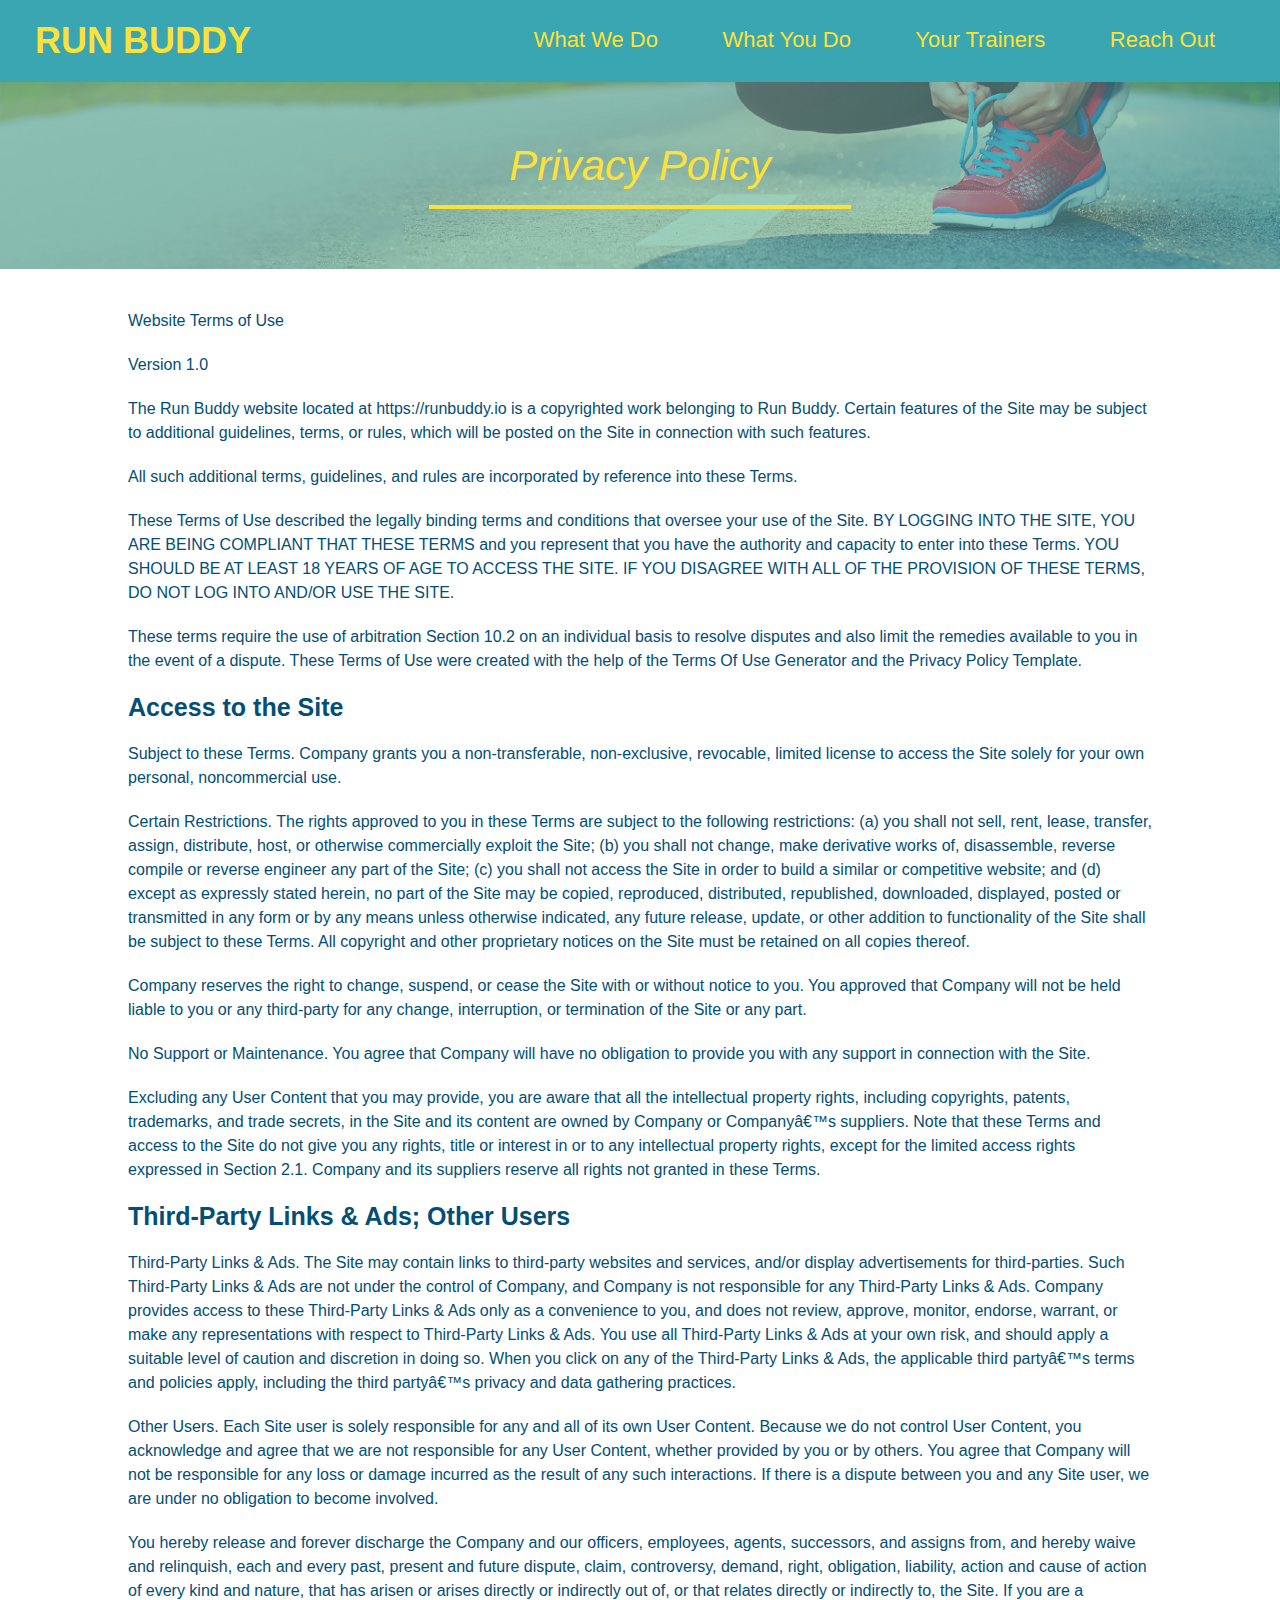
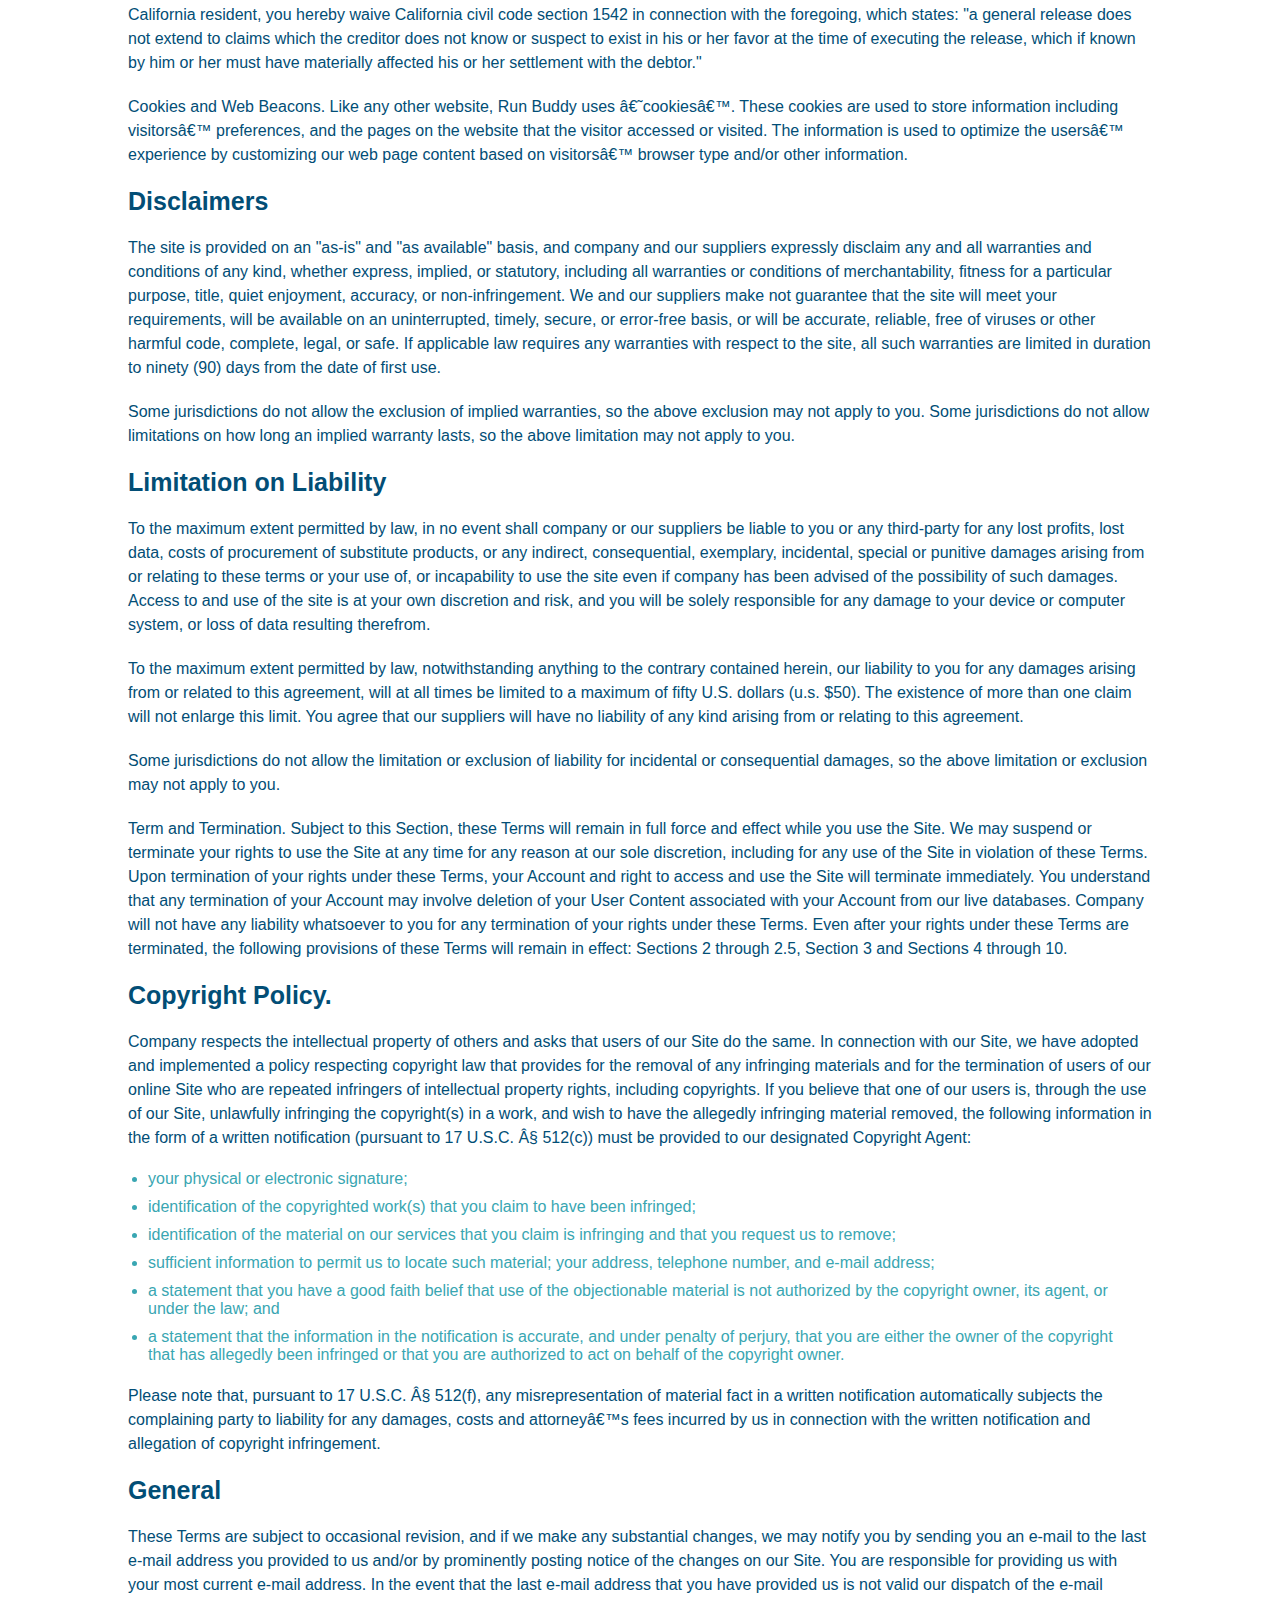
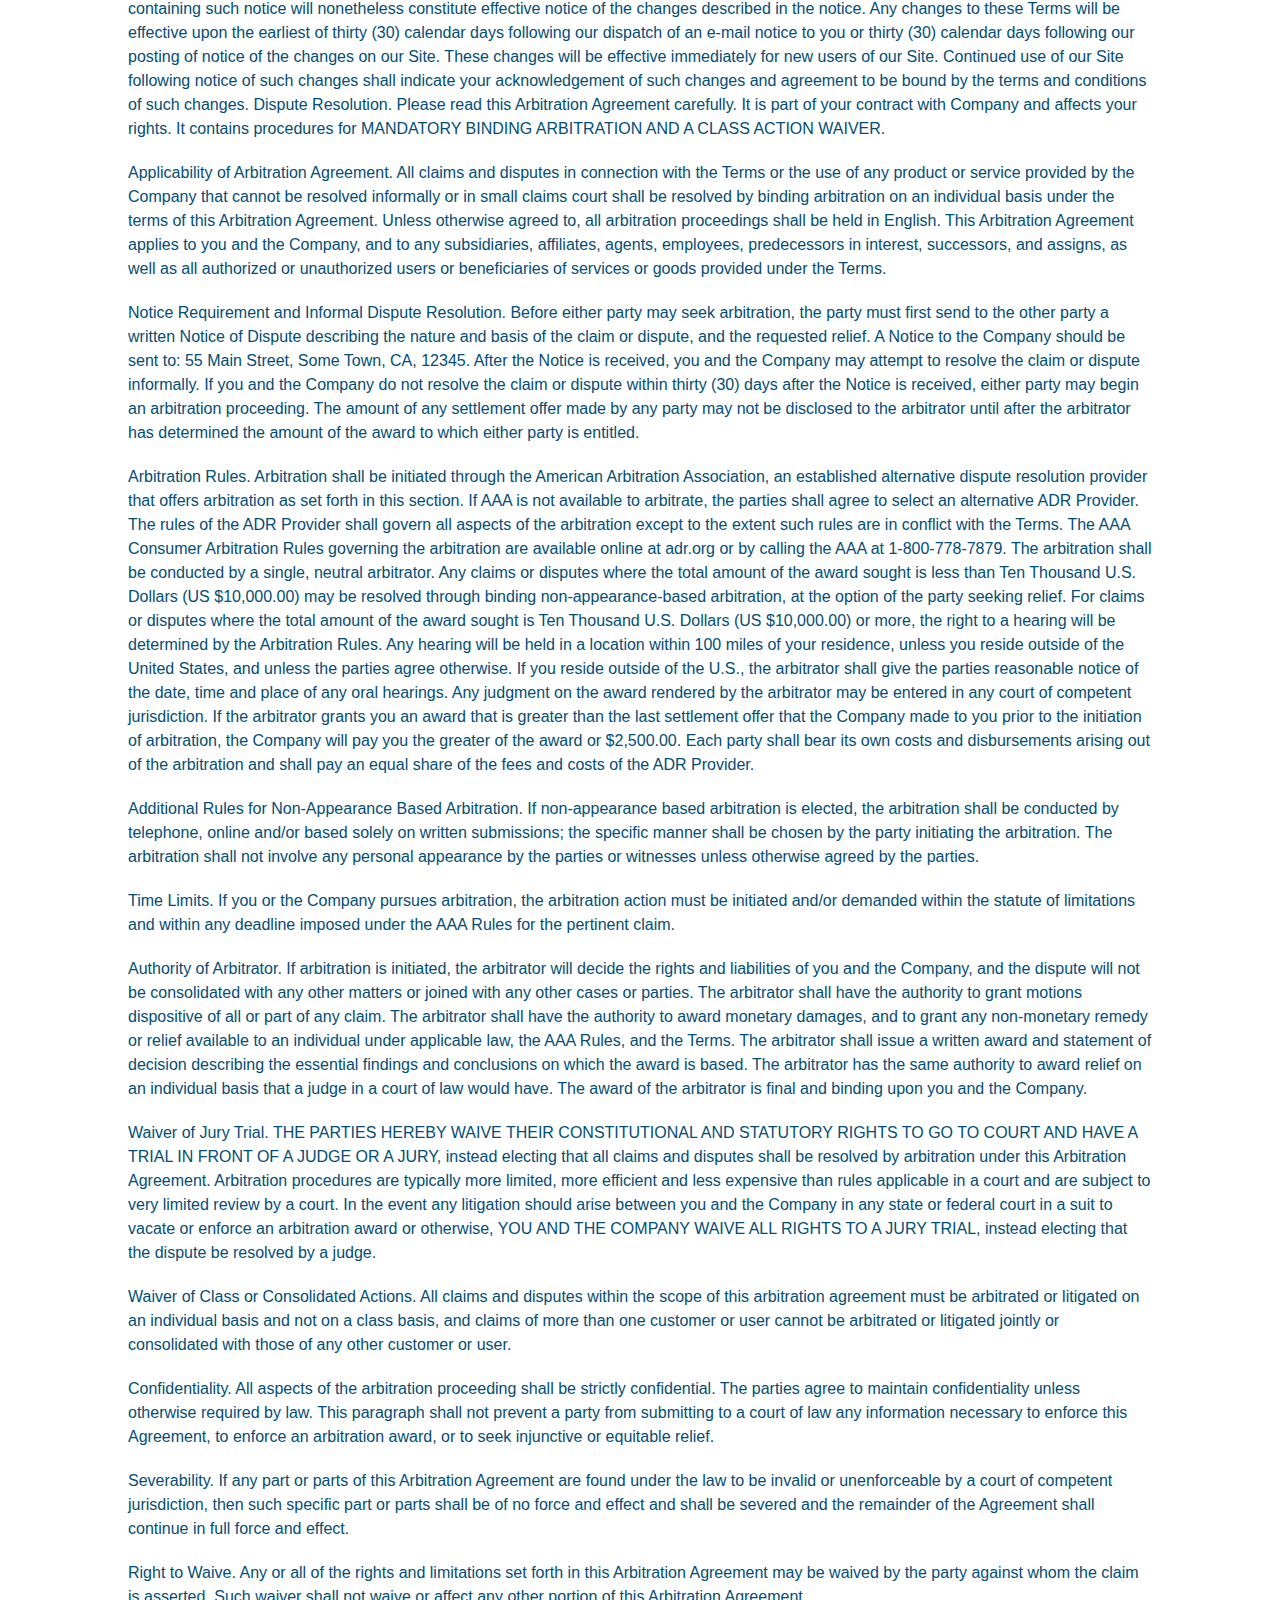
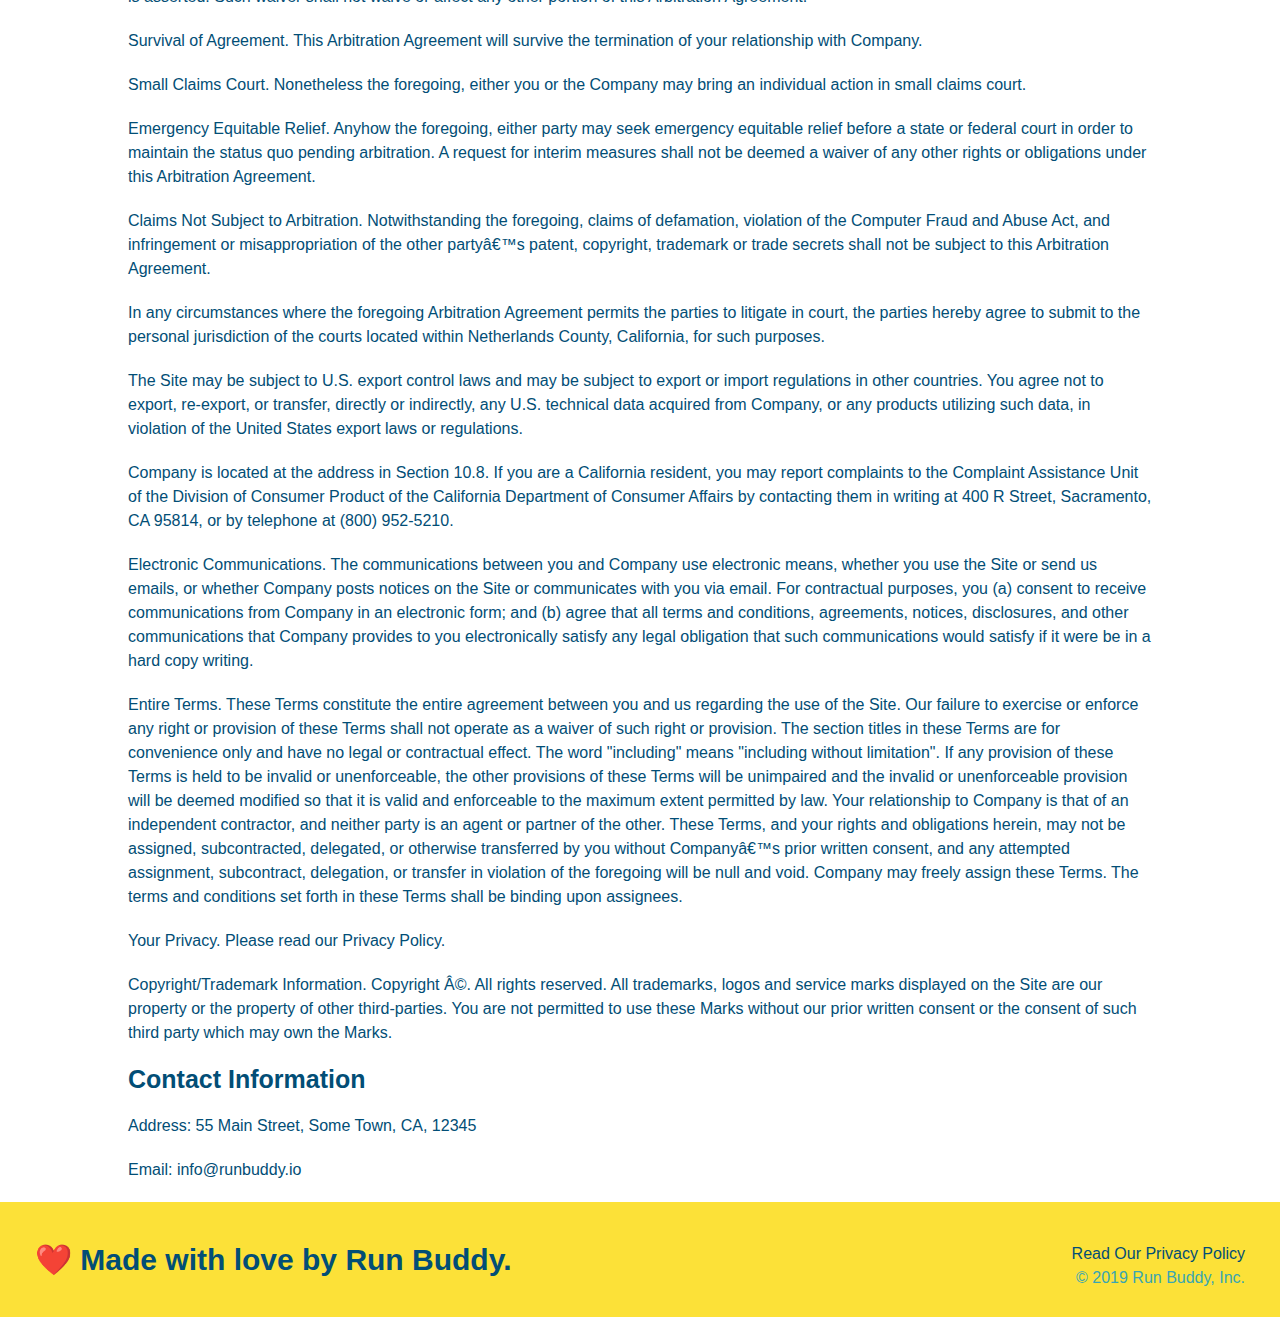
==== privacy-policy.html @ da5b6da3 "clean tree" ====
<!DOCTYPE html>
<html lang="en">
    <head>
        <meta charset="UTF-8" />
        <title>Privacy Policy - Run Buddy</title>
        <link rel="stylesheet" href="./assets/css/style.css" />
        <link rel="stylesheet" href="./assets/css/secondary-styles.css" />
    </head>
    <body>
        <!-- navigation-->
        <header>
            <h1>
                <a href="/">RUN BUDDY</a>
            </h1>

            <nav>
                <ul>
                    <li>
                        <a href="./index.html#what-we-do">What We Do</a>
                    </li>
                    <li>
                        <a href="./index.html#what-you-do">What You Do</a>
                    </li>
                    <li>
                        <a href="./index.html#your-trainers">Your Trainers</a>
                    </li>
                    <li>
                        <a href="./index.html#reach-out">Reach Out</a>
                    </li>
                </ul>
            </nav>
        </header>

        <section class="hero">
            <h2 class="page-title">
                Privacy Policy
            </h2>
        </section>

        <article class="secondary-content">
            
      <p>
        Website Terms of Use
      </p>

      <p>
        Version 1.0
      </p>

      <p>
        The Run Buddy website located at https://runbuddy.io is a copyrighted work belonging to Run Buddy. Certain
        features of the Site may be subject to additional guidelines, terms, or rules, which will be posted on the Site
        in connection with such features.
      </p>

      <p>
        All such additional terms, guidelines, and rules are incorporated by reference into these Terms.
      </p>

      <p>
        These Terms of Use described the legally binding terms and conditions that oversee your use of the Site. BY
        LOGGING INTO THE SITE, YOU ARE BEING COMPLIANT THAT THESE TERMS and you represent that you have the authority
        and capacity to enter into these Terms. YOU SHOULD BE AT LEAST 18 YEARS OF AGE TO ACCESS THE SITE. IF YOU
        DISAGREE WITH ALL OF THE PROVISION OF THESE TERMS, DO NOT LOG INTO AND/OR USE THE SITE.
      </p>

      <p>
        These terms require the use of arbitration Section 10.2 on an individual basis to resolve disputes and also
        limit the remedies available to you in the event of a dispute. These Terms of Use were created with the help of
        the Terms Of Use Generator and the Privacy Policy Template.
      </p>

      <h3>
        Access to the Site
      </h3>

      <p>
        Subject to these Terms. Company grants you a non-transferable, non-exclusive, revocable, limited license to
        access the Site solely for your own personal, noncommercial use.
      </p>

      <p>
        Certain Restrictions. The rights approved to you in these Terms are subject to the following restrictions: (a)
        you shall not sell, rent, lease, transfer, assign, distribute, host, or otherwise commercially exploit the Site;
        (b) you shall not change, make derivative works of, disassemble, reverse compile or reverse engineer any part of
        the Site; (c) you shall not access the Site in order to build a similar or competitive website; and (d) except
        as expressly stated herein, no part of the Site may be copied, reproduced, distributed, republished, downloaded,
        displayed, posted or transmitted in any form or by any means unless otherwise indicated, any future release,
        update, or other addition to functionality of the Site shall be subject to these Terms. All copyright and other
        proprietary notices on the Site must be retained on all copies thereof.
      </p>

      <p>
        Company reserves the right to change, suspend, or cease the Site with or without notice to you. You approved
        that Company will not be held liable to you or any third-party for any change, interruption, or termination of
        the Site or any part.
      </p>

      <p>
        No Support or Maintenance. You agree that Company will have no obligation to provide you with any support in
        connection with the Site.
      </p>

      <p>
        Excluding any User Content that you may provide, you are aware that all the intellectual property rights,
        including copyrights, patents, trademarks, and trade secrets, in the Site and its content are owned by Company
        or Companyâ€™s suppliers. Note that these Terms and access to the Site do not give you any rights, title or
        interest in or to any intellectual property rights, except for the limited access rights expressed in Section
        2.1. Company and its suppliers reserve all rights not granted in these Terms.
      </p>

      <h3>
        Third-Party Links & Ads; Other Users
      </h3>

      <p>
        Third-Party Links & Ads. The Site may contain links to third-party websites and services, and/or display
        advertisements for third-parties. Such Third-Party Links & Ads are not under the control of Company, and Company
        is not responsible for any Third-Party Links & Ads. Company provides access to these Third-Party Links & Ads
        only as a convenience to you, and does not review, approve, monitor, endorse, warrant, or make any
        representations with respect to Third-Party Links & Ads. You use all Third-Party Links & Ads at your own risk,
        and should apply a suitable level of caution and discretion in doing so. When you click on any of the
        Third-Party Links & Ads, the applicable third partyâ€™s terms and policies apply, including the third partyâ€™s
        privacy and data gathering practices.
      </p>

      <p>
        Other Users. Each Site user is solely responsible for any and all of its own User Content. Because we do not
        control User Content, you acknowledge and agree that we are not responsible for any User Content, whether
        provided by you or by others. You agree that Company will not be responsible for any loss or damage incurred as
        the result of any such interactions. If there is a dispute between you and any Site user, we are under no
        obligation to become involved.
      </p>

      <p>
        You hereby release and forever discharge the Company and our officers, employees, agents, successors, and
        assigns from, and hereby waive and relinquish, each and every past, present and future dispute, claim,
        controversy, demand, right, obligation, liability, action and cause of action of every kind and nature, that has
        arisen or arises directly or indirectly out of, or that relates directly or indirectly to, the Site. If you are
        a California resident, you hereby waive California civil code section 1542 in connection with the foregoing,
        which states: "a general release does not extend to claims which the creditor does not know or suspect to exist
        in his or her favor at the time of executing the release, which if known by him or her must have materially
        affected his or her settlement with the debtor."
      </p>

      <p>
        Cookies and Web Beacons. Like any other website, Run Buddy uses â€˜cookiesâ€™. These cookies are used to store
        information including visitorsâ€™ preferences, and the pages on the website that the visitor accessed or visited.
        The information is used to optimize the usersâ€™ experience by customizing our web page content based on visitorsâ€™
        browser type and/or other information.
      </p>

      <h3>
        Disclaimers
      </h3>

      <p>
        The site is provided on an "as-is" and "as available" basis, and company and our suppliers expressly disclaim
        any and all warranties and conditions of any kind, whether express, implied, or statutory, including all
        warranties or conditions of merchantability, fitness for a particular purpose, title, quiet enjoyment, accuracy,
        or non-infringement. We and our suppliers make not guarantee that the site will meet your requirements, will be
        available on an uninterrupted, timely, secure, or error-free basis, or will be accurate, reliable, free of
        viruses or other harmful code, complete, legal, or safe. If applicable law requires any warranties with respect
        to the site, all such warranties are limited in duration to ninety (90) days from the date of first use.
      </p>

      <p>
        Some jurisdictions do not allow the exclusion of implied warranties, so the above exclusion may not apply to
        you. Some jurisdictions do not allow limitations on how long an implied warranty lasts, so the above limitation
        may not apply to you.
      </p>

      <h3>
        Limitation on Liability
      </h3>

      <p>
        To the maximum extent permitted by law, in no event shall company or our suppliers be liable to you or any
        third-party for any lost profits, lost data, costs of procurement of substitute products, or any indirect,
        consequential, exemplary, incidental, special or punitive damages arising from or relating to these terms or
        your use of, or incapability to use the site even if company has been advised of the possibility of such
        damages. Access to and use of the site is at your own discretion and risk, and you will be solely responsible
        for any damage to your device or computer system, or loss of data resulting therefrom.
      </p>

      <p>
        To the maximum extent permitted by law, notwithstanding anything to the contrary contained herein, our liability
        to you for any damages arising from or related to this agreement, will at all times be limited to a maximum of
        fifty U.S. dollars (u.s. $50). The existence of more than one claim will not enlarge this limit. You agree that
        our suppliers will have no liability of any kind arising from or relating to this agreement.
      </p>

      <p>
        Some jurisdictions do not allow the limitation or exclusion of liability for incidental or consequential
        damages, so the above limitation or exclusion may not apply to you.
      </p>

      <p>
        Term and Termination. Subject to this Section, these Terms will remain in full force and effect while you use
        the Site. We may suspend or terminate your rights to use the Site at any time for any reason at our sole
        discretion, including for any use of the Site in violation of these Terms. Upon termination of your rights under
        these Terms, your Account and right to access and use the Site will terminate immediately. You understand that
        any termination of your Account may involve deletion of your User Content associated with your Account from our
        live databases. Company will not have any liability whatsoever to you for any termination of your rights under
        these Terms. Even after your rights under these Terms are terminated, the following provisions of these Terms
        will remain in effect: Sections 2 through 2.5, Section 3 and Sections 4 through 10.
      </p>

      <h3>
        Copyright Policy.
      </h3>

      <p>
        Company respects the intellectual property of others and asks that users of our Site do the same. In connection
        with our Site, we have adopted and implemented a policy respecting copyright law that provides for the removal
        of any infringing materials and for the termination of users of our online Site who are repeated infringers of
        intellectual property rights, including copyrights. If you believe that one of our users is, through the use of
        our Site, unlawfully infringing the copyright(s) in a work, and wish to have the allegedly infringing material
        removed, the following information in the form of a written notification (pursuant to 17 U.S.C. Â§ 512(c)) must
        be provided to our designated Copyright Agent:
      </p>

      <ul>
        <li>
          your physical or electronic signature;
        </li>
        <li>
          identification of the copyrighted work(s) that you claim to have been infringed;
        </li>
        <li>
          identification of the material on our services that you claim is infringing and that you request us to remove;
        </li>
        <li>
          sufficient information to permit us to locate such material; your address, telephone number, and e-mail
          address;
        </li>
        <li>
          a statement that you have a good faith belief that use of the objectionable material is not authorized by the
          copyright owner, its agent, or under the law; and
        </li>
        <li>
          a statement that the information in the notification is accurate, and under penalty of perjury, that you are
          either the owner of the copyright that has allegedly been infringed or that you are authorized to act on
          behalf of the copyright owner.
        </li>
      </ul>

      <p>
        Please note that, pursuant to 17 U.S.C. Â§ 512(f), any misrepresentation of material fact in a written
        notification automatically subjects the complaining party to liability for any damages, costs and attorneyâ€™s
        fees incurred by us in connection with the written notification and allegation of copyright infringement.
      </p>

      <h3>
        General
      </h3>

      <p>
        These Terms are subject to occasional revision, and if we make any substantial changes, we may notify you by
        sending you an e-mail to the last e-mail address you provided to us and/or by prominently posting notice of the
        changes on our Site. You are responsible for providing us with your most current e-mail address. In the event
        that the last e-mail address that you have provided us is not valid our dispatch of the e-mail containing such
        notice will nonetheless constitute effective notice of the changes described in the notice. Any changes to these
        Terms will be effective upon the earliest of thirty (30) calendar days following our dispatch of an e-mail
        notice to you or thirty (30) calendar days following our posting of notice of the changes on our Site. These
        changes will be effective immediately for new users of our Site. Continued use of our Site following notice of
        such changes shall indicate your acknowledgement of such changes and agreement to be bound by the terms and
        conditions of such changes. Dispute Resolution. Please read this Arbitration Agreement carefully. It is part of
        your contract with Company and affects your rights. It contains procedures for MANDATORY BINDING ARBITRATION AND
        A CLASS ACTION WAIVER.
      </p>

      <p>
        Applicability of Arbitration Agreement. All claims and disputes in connection with the Terms or the use of any
        product or service provided by the Company that cannot be resolved informally or in small claims court shall be
        resolved by binding arbitration on an individual basis under the terms of this Arbitration Agreement. Unless
        otherwise agreed to, all arbitration proceedings shall be held in English. This Arbitration Agreement applies to
        you and the Company, and to any subsidiaries, affiliates, agents, employees, predecessors in interest,
        successors, and assigns, as well as all authorized or unauthorized users or beneficiaries of services or goods
        provided under the Terms.
      </p>

      <p>
        Notice Requirement and Informal Dispute Resolution. Before either party may seek arbitration, the party must
        first send to the other party a written Notice of Dispute describing the nature and basis of the claim or
        dispute, and the requested relief. A Notice to the Company should be sent to: 55 Main Street, Some Town, CA,
        12345. After the Notice is received, you and the Company may attempt to resolve the claim or dispute informally.
        If you and the Company do not resolve the claim or dispute within thirty (30) days after the Notice is received,
        either party may begin an arbitration proceeding. The amount of any settlement offer made by any party may not
        be disclosed to the arbitrator until after the arbitrator has determined the amount of the award to which either
        party is entitled.
      </p>

      <p>
        Arbitration Rules. Arbitration shall be initiated through the American Arbitration Association, an established
        alternative dispute resolution provider that offers arbitration as set forth in this section. If AAA is not
        available to arbitrate, the parties shall agree to select an alternative ADR Provider. The rules of the ADR
        Provider shall govern all aspects of the arbitration except to the extent such rules are in conflict with the
        Terms. The AAA Consumer Arbitration Rules governing the arbitration are available online at adr.org or by
        calling the AAA at 1-800-778-7879. The arbitration shall be conducted by a single, neutral arbitrator. Any
        claims or disputes where the total amount of the award sought is less than Ten Thousand U.S. Dollars (US
        $10,000.00) may be resolved through binding non-appearance-based arbitration, at the option of the party seeking
        relief. For claims or disputes where the total amount of the award sought is Ten Thousand U.S. Dollars (US
        $10,000.00) or more, the right to a hearing will be determined by the Arbitration Rules. Any hearing will be
        held in a location within 100 miles of your residence, unless you reside outside of the United States, and
        unless the parties agree otherwise. If you reside outside of the U.S., the arbitrator shall give the parties
        reasonable notice of the date, time and place of any oral hearings. Any judgment on the award rendered by the
        arbitrator may be entered in any court of competent jurisdiction. If the arbitrator grants you an award that is
        greater than the last settlement offer that the Company made to you prior to the initiation of arbitration, the
        Company will pay you the greater of the award or $2,500.00. Each party shall bear its own costs and
        disbursements arising out of the arbitration and shall pay an equal share of the fees and costs of the ADR
        Provider.
      </p>

      <p>
        Additional Rules for Non-Appearance Based Arbitration. If non-appearance based arbitration is elected, the
        arbitration shall be conducted by telephone, online and/or based solely on written submissions; the specific
        manner shall be chosen by the party initiating the arbitration. The arbitration shall not involve any personal
        appearance by the parties or witnesses unless otherwise agreed by the parties.
      </p>

      <p>
        Time Limits. If you or the Company pursues arbitration, the arbitration action must be initiated and/or demanded
        within the statute of limitations and within any deadline imposed under the AAA Rules for the pertinent claim.
      </p>

      <p>
        Authority of Arbitrator. If arbitration is initiated, the arbitrator will decide the rights and liabilities of
        you and the Company, and the dispute will not be consolidated with any other matters or joined with any other
        cases or parties. The arbitrator shall have the authority to grant motions dispositive of all or part of any
        claim. The arbitrator shall have the authority to award monetary damages, and to grant any non-monetary remedy
        or relief available to an individual under applicable law, the AAA Rules, and the Terms. The arbitrator shall
        issue a written award and statement of decision describing the essential findings and conclusions on which the
        award is based. The arbitrator has the same authority to award relief on an individual basis that a judge in a
        court of law would have. The award of the arbitrator is final and binding upon you and the Company.
      </p>

      <p>
        Waiver of Jury Trial. THE PARTIES HEREBY WAIVE THEIR CONSTITUTIONAL AND STATUTORY RIGHTS TO GO TO COURT AND HAVE
        A TRIAL IN FRONT OF A JUDGE OR A JURY, instead electing that all claims and disputes shall be resolved by
        arbitration under this Arbitration Agreement. Arbitration procedures are typically more limited, more efficient
        and less expensive than rules applicable in a court and are subject to very limited review by a court. In the
        event any litigation should arise between you and the Company in any state or federal court in a suit to vacate
        or enforce an arbitration award or otherwise, YOU AND THE COMPANY WAIVE ALL RIGHTS TO A JURY TRIAL, instead
        electing that the dispute be resolved by a judge.
      </p>

      <p>
        Waiver of Class or Consolidated Actions. All claims and disputes within the scope of this arbitration agreement
        must be arbitrated or litigated on an individual basis and not on a class basis, and claims of more than one
        customer or user cannot be arbitrated or litigated jointly or consolidated with those of any other customer or
        user.
      </p>

      <p>
        Confidentiality. All aspects of the arbitration proceeding shall be strictly confidential. The parties agree to
        maintain confidentiality unless otherwise required by law. This paragraph shall not prevent a party from
        submitting to a court of law any information necessary to enforce this Agreement, to enforce an arbitration
        award, or to seek injunctive or equitable relief.
      </p>

      <p>
        Severability. If any part or parts of this Arbitration Agreement are found under the law to be invalid or
        unenforceable by a court of competent jurisdiction, then such specific part or parts shall be of no force and
        effect and shall be severed and the remainder of the Agreement shall continue in full force and effect.
      </p>

      <p>
        Right to Waive. Any or all of the rights and limitations set forth in this Arbitration Agreement may be waived
        by the party against whom the claim is asserted. Such waiver shall not waive or affect any other portion of this
        Arbitration Agreement.
      </p>

      <p>
        Survival of Agreement. This Arbitration Agreement will survive the termination of your relationship with
        Company.
      </p>

      <p>
        Small Claims Court. Nonetheless the foregoing, either you or the Company may bring an individual action in small
        claims court.
      </p>

      <p>
        Emergency Equitable Relief. Anyhow the foregoing, either party may seek emergency equitable relief before a
        state or federal court in order to maintain the status quo pending arbitration. A request for interim measures
        shall not be deemed a waiver of any other rights or obligations under this Arbitration Agreement.
      </p>

      <p>
        Claims Not Subject to Arbitration. Notwithstanding the foregoing, claims of defamation, violation of the
        Computer Fraud and Abuse Act, and infringement or misappropriation of the other partyâ€™s patent, copyright,
        trademark or trade secrets shall not be subject to this Arbitration Agreement.
      </p>

      <p>
        In any circumstances where the foregoing Arbitration Agreement permits the parties to litigate in court, the
        parties hereby agree to submit to the personal jurisdiction of the courts located within Netherlands County,
        California, for such purposes.
      </p>

      <p>
        The Site may be subject to U.S. export control laws and may be subject to export or import regulations in other
        countries. You agree not to export, re-export, or transfer, directly or indirectly, any U.S. technical data
        acquired from Company, or any products utilizing such data, in violation of the United States export laws or
        regulations.
      </p>

      <p>
        Company is located at the address in Section 10.8. If you are a California resident, you may report complaints
        to the Complaint Assistance Unit of the Division of Consumer Product of the California Department of Consumer
        Affairs by contacting them in writing at 400 R Street, Sacramento, CA 95814, or by telephone at (800) 952-5210.
      </p>

      <p>
        Electronic Communications. The communications between you and Company use electronic means, whether you use the
        Site or send us emails, or whether Company posts notices on the Site or communicates with you via email. For
        contractual purposes, you (a) consent to receive communications from Company in an electronic form; and (b)
        agree that all terms and conditions, agreements, notices, disclosures, and other communications that Company
        provides to you electronically satisfy any legal obligation that such communications would satisfy if it were be
        in a hard copy writing.
      </p>

      <p>
        Entire Terms. These Terms constitute the entire agreement between you and us regarding the use of the Site. Our
        failure to exercise or enforce any right or provision of these Terms shall not operate as a waiver of such right
        or provision. The section titles in these Terms are for convenience only and have no legal or contractual
        effect. The word "including" means "including without limitation". If any provision of these Terms is held to be
        invalid or unenforceable, the other provisions of these Terms will be unimpaired and the invalid or
        unenforceable provision will be deemed modified so that it is valid and enforceable to the maximum extent
        permitted by law. Your relationship to Company is that of an independent contractor, and neither party is an
        agent or partner of the other. These Terms, and your rights and obligations herein, may not be assigned,
        subcontracted, delegated, or otherwise transferred by you without Companyâ€™s prior written consent, and any
        attempted assignment, subcontract, delegation, or transfer in violation of the foregoing will be null and void.
        Company may freely assign these Terms. The terms and conditions set forth in these Terms shall be binding upon
        assignees.
      </p>

      <p>
        Your Privacy. Please read our Privacy Policy.
      </p>

      <p>
        Copyright/Trademark Information. Copyright Â©. All rights reserved. All trademarks, logos and service marks
        displayed on the Site are our property or the property of other third-parties. You are not permitted to use
        these Marks without our prior written consent or the consent of such third party which may own the Marks.
      </p>

      <h3>
        Contact Information
      </h3>

      <p>
        Address: 55 Main Street, Some Town, CA, 12345
      </p>

      <p>
        Email: info@runbuddy.io
      </p>

        </article>

        <!-- footer -->
        <footer>
            <h2>❤️ Made with love by Run Buddy.</h2>

            <div>
                <a>Read Our Privacy Policy</a> <br />
                &copy; 2019 Run Buddy, Inc.
            </div>
        </footer>
    </body>
</html>
---- assets/css/style.css ----
* {
    margin: 0;
    padding: 0;
    box-sizing: border-box;
}

body {
    color: #39a6b2;
    font-family: Helvetica, Arial, sans-serif;
}

header {
    padding: 20px 35px;
    background-color: #39a6b2;
}

header h1 {
    font-weight: bold;
    font-size: 36px;
    color: #fce138;
    margin: 0;
    display: inline;
}

header a {
    text-decoration: none;
    color: #fce138;
}

header nav {
    float: right;
    margin: 7px 0;
}

header nav ul li {
    display: inline;
}

header nav ul li a {
    margin: 0 30px;
    font-weight: lighter;
    font-size: 22px;
}

footer {
    background: #fce138;
    width: 100%;
    padding: 40px 35px;
}

footer h2 {
    display: inline;
    color: #024e76;
    font-size: 30px;
    margin: 0;
}

footer div {
    float: right;
    line-height: 1.5;
    text-align: right;
}

footer a {
    color: #024e76;
}

section {
    padding: 60px;
}

/* Hero Style Start */
.hero {
    background-image: url("../images/hero-bg.jpg");
    height: 600px;
    background-size: cover;
    background-position: center;
    position: relative;
}

.hero-form {
    color: #024e76;
    padding: 20px;
    width: 500px;
    background-color: #fce138;
    border: solid 3px #024e76;
    position: absolute;
    bottom: 120px;
    right: 140px;
}

.hero-form h3 {
    margin: 0;
    font-size: 24px;
}

.hero-form p {
    margin: 5px 0 15px 0;
}

.form-input {
    display: block;
    font-size: 16px;
    padding: 7px 15px;
    border: 1px solid #024e76;
    color: #024e76;
    width: 100%;
    margin-bottom: 15px;
}

.hero-form button {
    padding: 10px 20px;
    border: none;
    font-size: 16px;
    color: #fce138;
    background-color: #024e76;
}

/* Hero Style End */

.intro {
    text-align: center;
}

.intro p {
    line-height: 1.7;
    color: #39a6b2;
    width: 80%;
    font-size: 20px;
    margin: 0 auto;
}

.steps {
    text-align: center;
    background: #fce138;
}

.section-title {
    font-size: 55px;
    color: #024e76;
    margin-bottom: 35px;
    padding: 0 100px 20px 100px;
    display: inline-block;
    border-bottom: 3px solid;
}

.primary-border {
    border-color: #fce138;
}

.secondary-border {
    border-color: #39a6b2;
}

.steps div {
    margin-bottom: 80px;
}

.steps img {
    width: 15%;
    margin: 10px 0;
}

.steps h3 {
    color: #024e76;
    font-size: 46px;
    margin-top: 10px;
}

.steps p {
    color: #39a6b2;
    font-size: 23px;
}

.steps span {
    font-size: 38px;
}

/* Trainers section */
.trainers {
    text-align: center;
}

.trainer {
    width: 900px;
    margin: 0 auto 30px auto;
    background: #024e76;
    color: #fce138;
    overflow: auto;
}

.trainer img {
    width: 35%;
    float: left;
}

.trainer-bio {
    padding: 35px;
    float: left;
    width: 65%;
}

.text-left {
    text-align: left;
}

.text-right {
    text-align: right;
}

.trainer-bio h3 {
    font-size: 32px;
    margin-bottom: 8px;
}

.trainer-bio h4 {
    font-weight: lighter;
    font-size: 26px;
    margin-bottom: 25px;
}

.trainer-bio p {
    font-size: 17px;
    line-height: 1.3;
}

/* Reach Out section */
.contact {
    text-align: center;
    background-color: #024e76;
}

.contact h2 {
    color: #fce138;
}

.contact-info iframe {
    width: 400px;
    height: 400px;
}

.contact-info div {
    width: 410px;
    display: inline-block;
    vertical-align: top;
    text-align: left;
    margin: 30px 0 0 60px;
    color: white;
}

.contact-info div h3 {
    color: #fce138;
    font-size: 32px;
}

.contact-info p, .contact-info address {
    margin: 20px 0;
    line-height: 1.5;
    font-size: 20px;
    font-style: normal;
}

.contact-info a {
    color: #fce138;
}
---- assets/css/secondary-styles.css ----
.hero {
    background-position: bottom;
    height: auto;
    text-align: center;
    margin-bottom: 40px;
}

.page-title {
    color: #fce138;
    display: inline-block;
    border-bottom: 4px solid #fce138;
    padding: 0 80px 15px 80px;
    font-weight: normal;
    font-size: 42px;
    font-style: italic;
}

.secondary-content {
    width: 80%;
    margin: auto;
    color: #024e76;
}

.secondary-content h3 {
    font-size: 25px;
    margin: 20px 0;
}

.secondary-content p {
    font-size: 16px;
    line-height: 1.5;
    margin: 20px 0;
}

.secondary-content ul {
    margin: 15px 20px;
}

.secondary-content li {
    color: #39a6b2;
    margin: 10px 0;
}
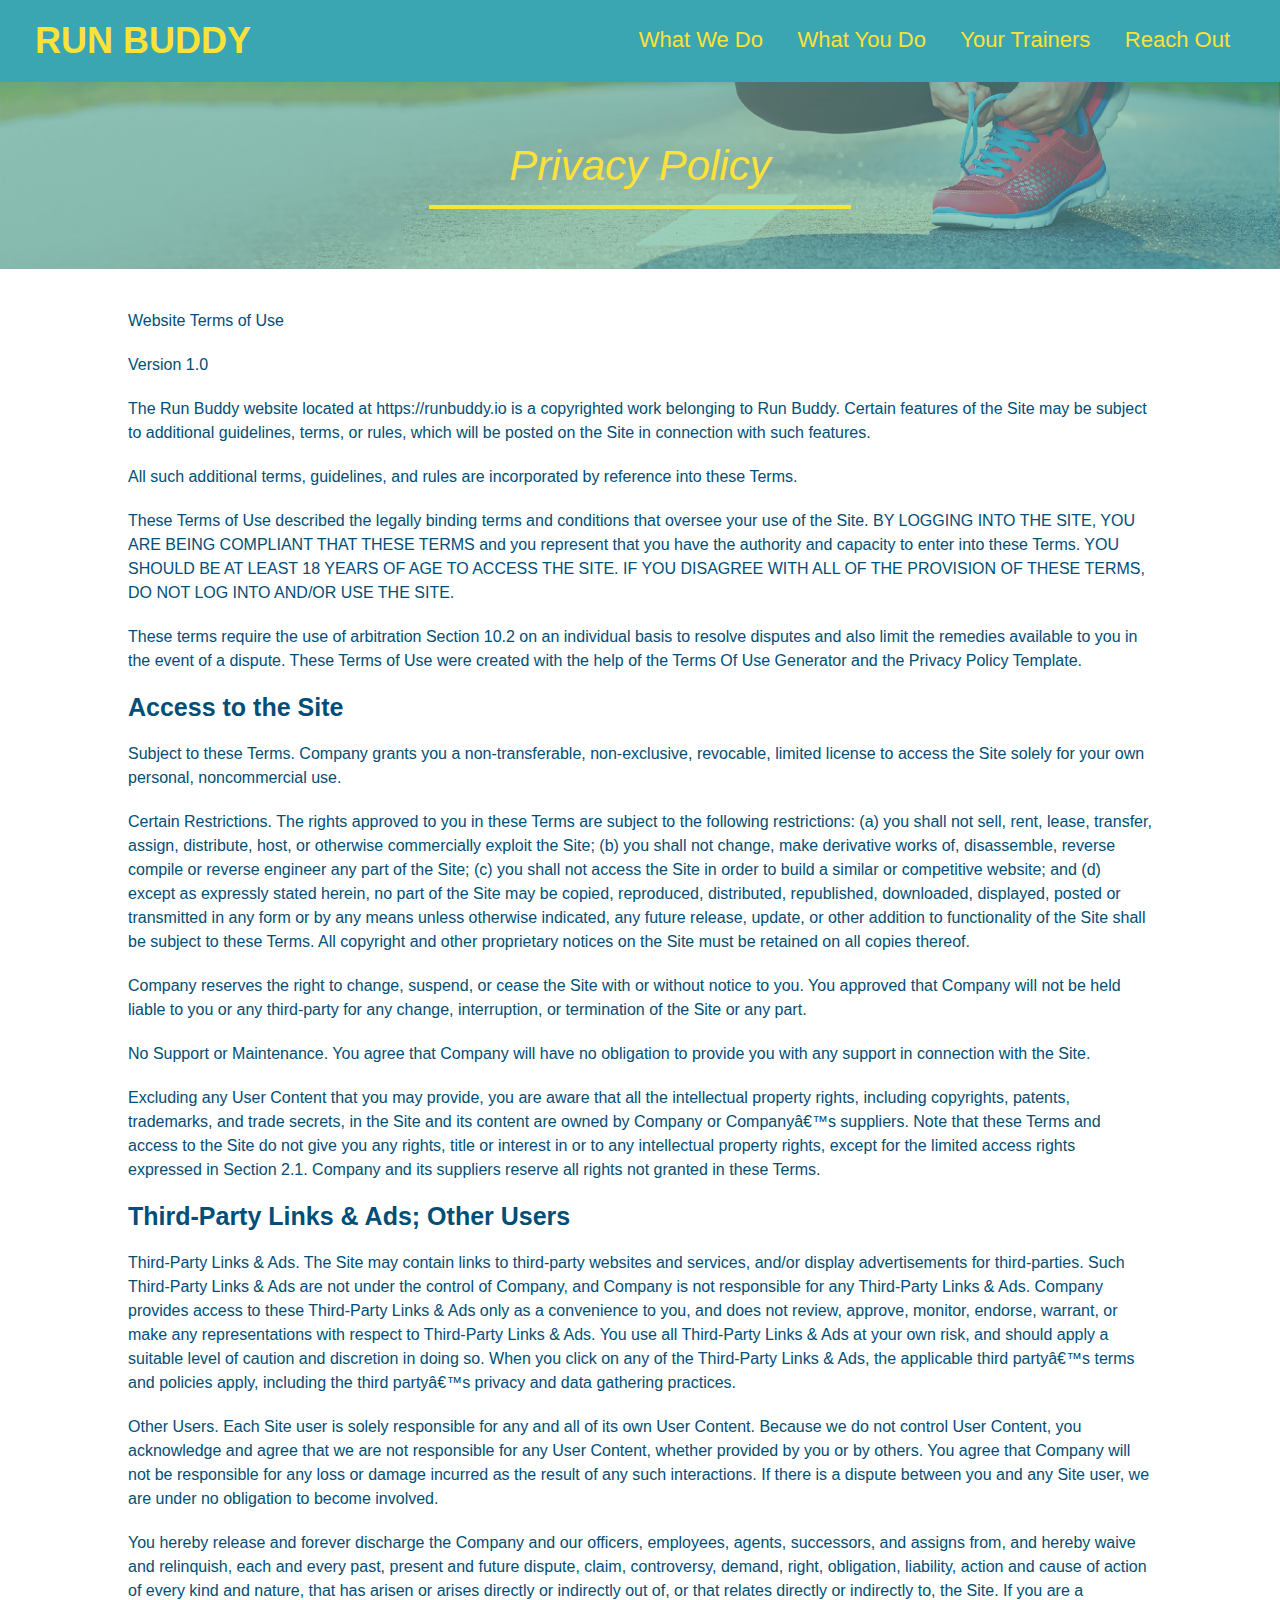
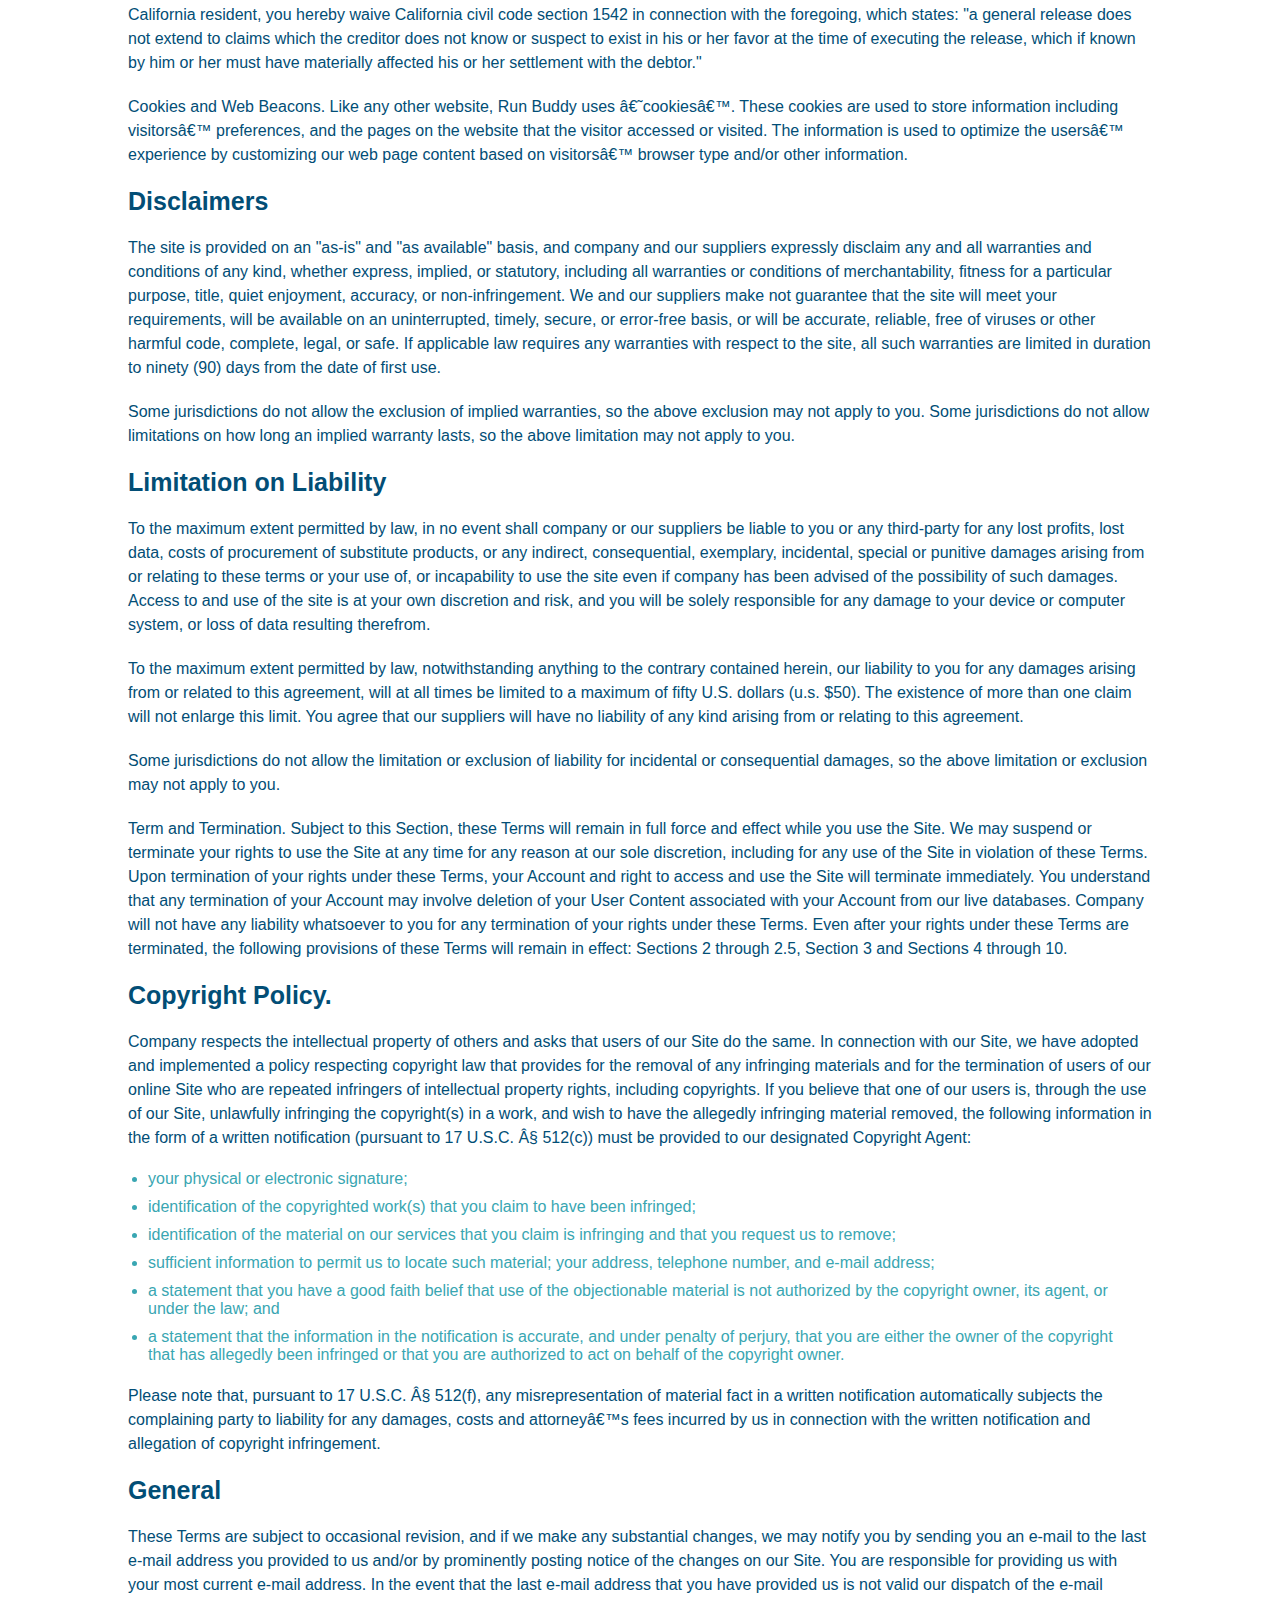
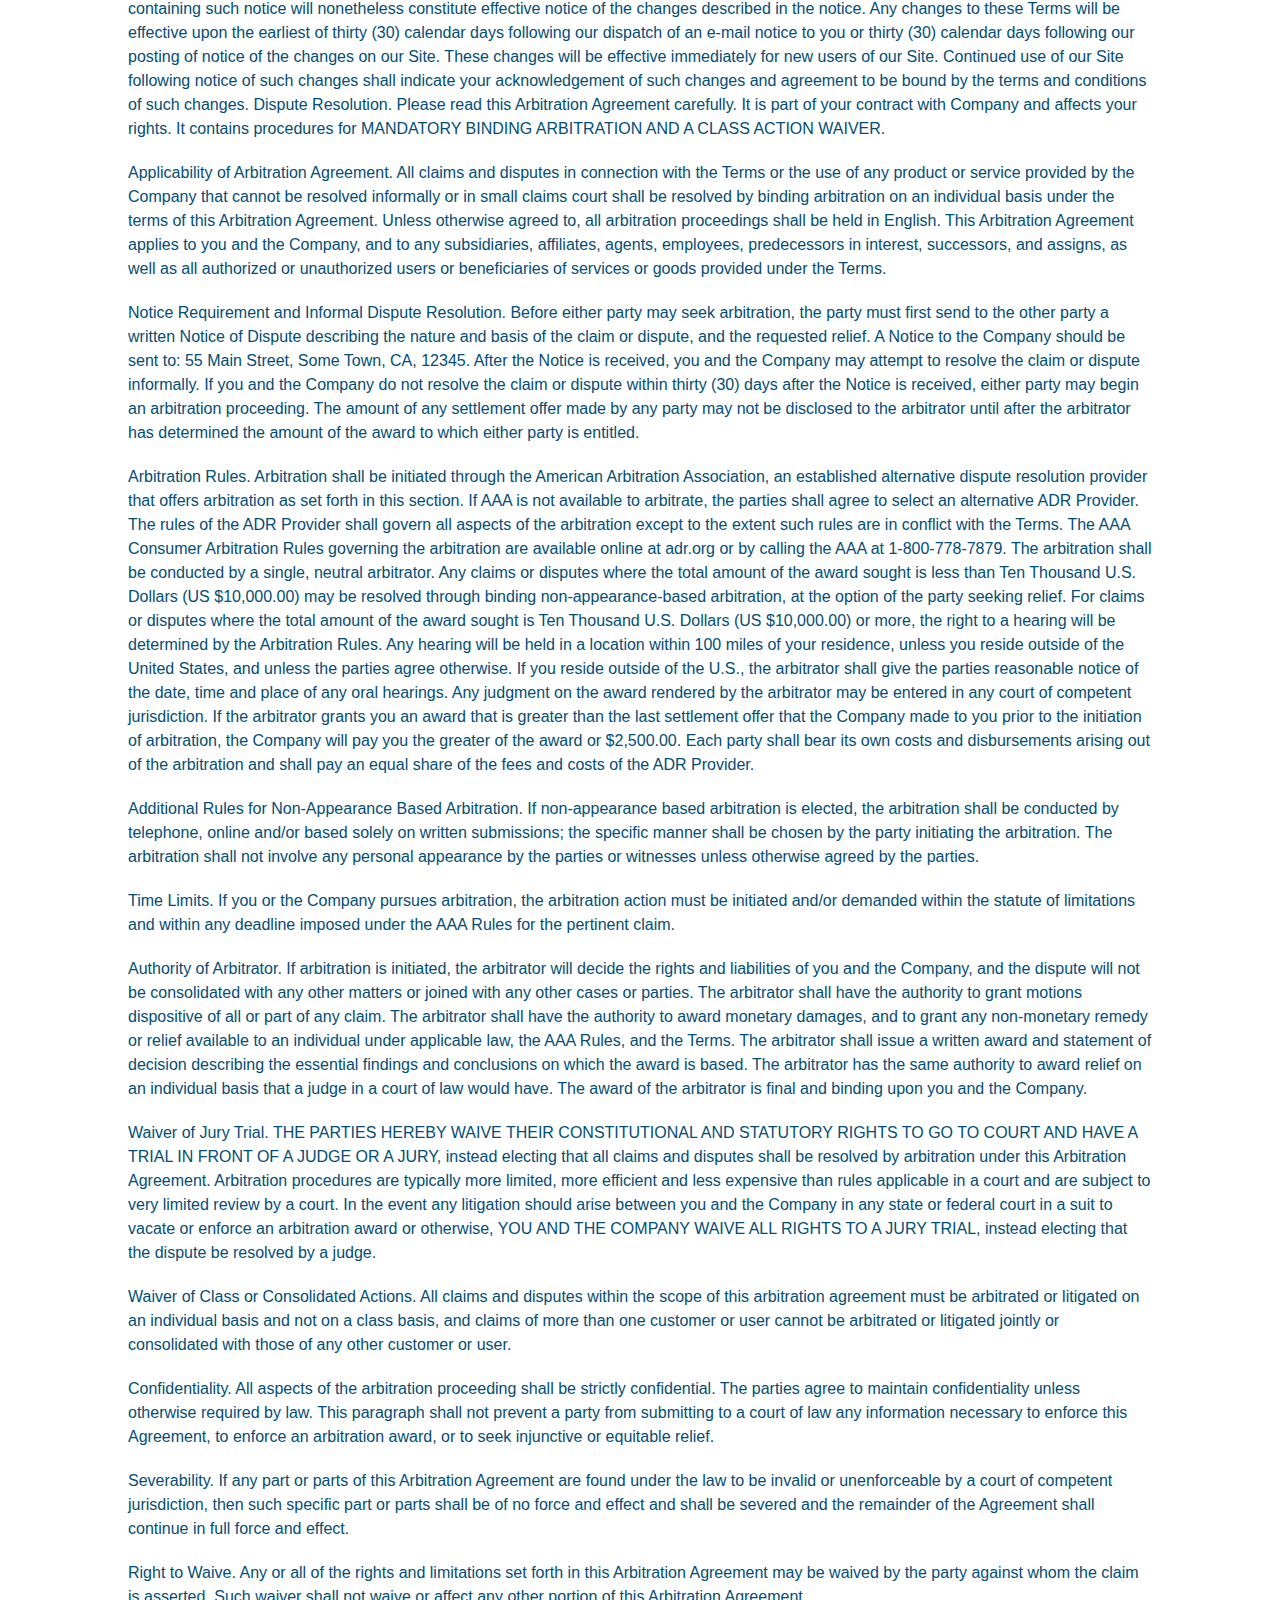
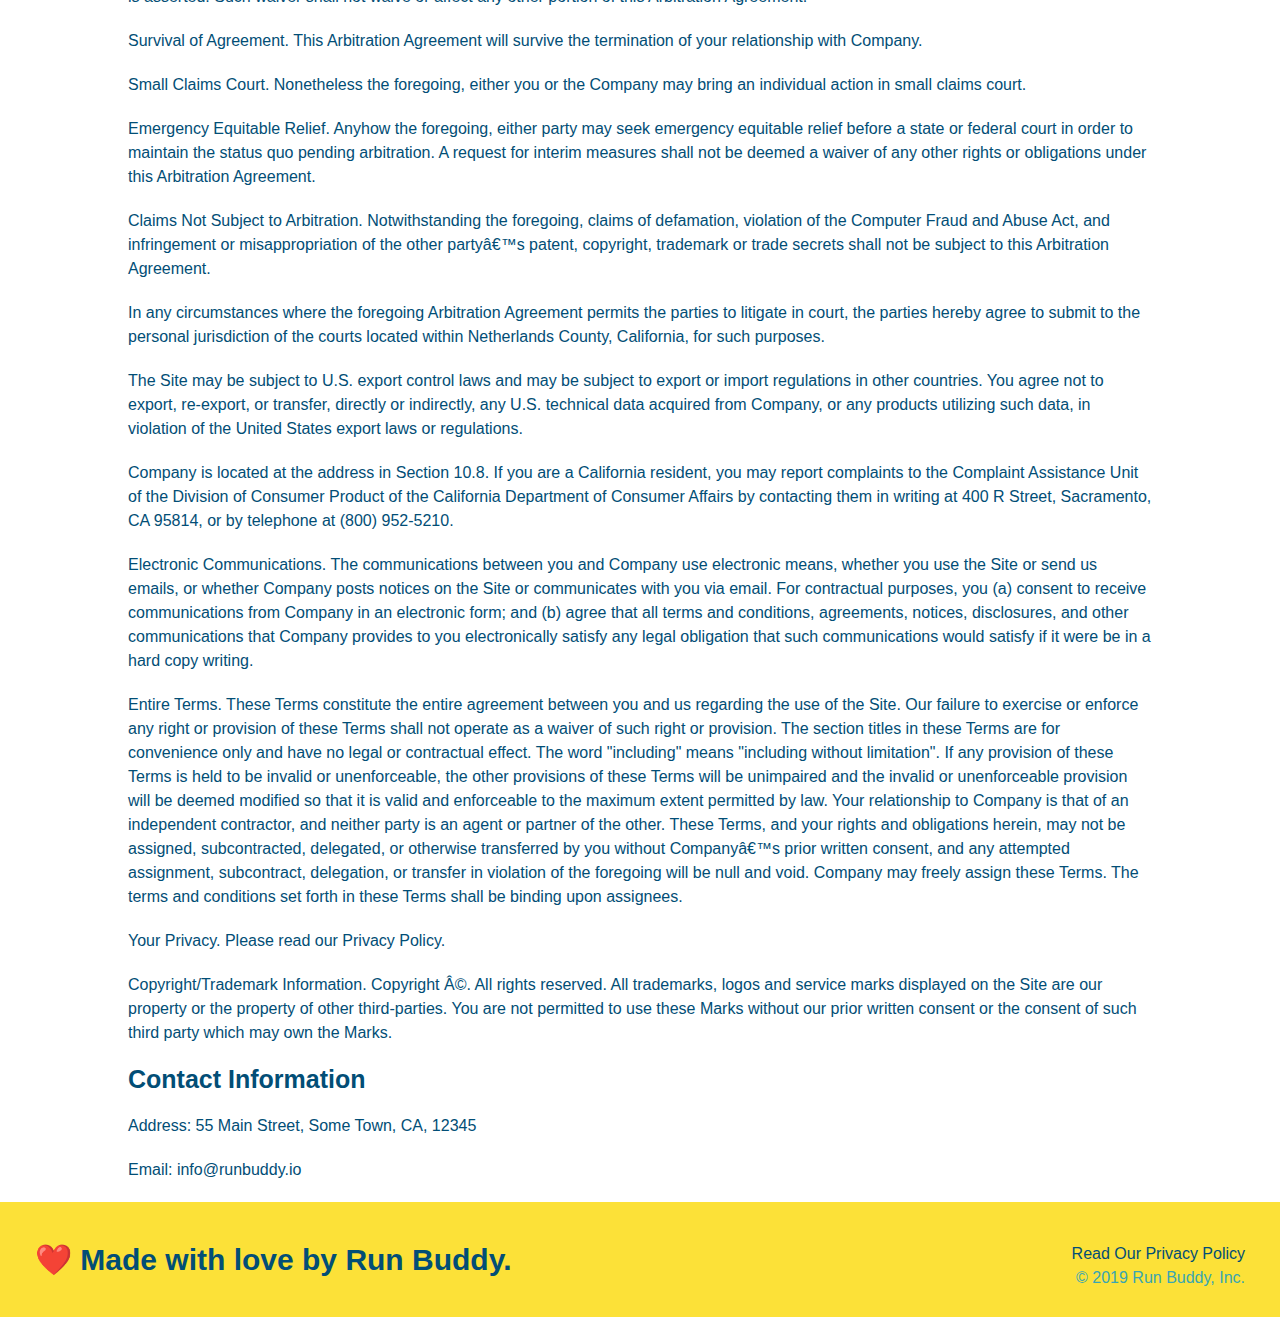
==== commit 4efee8fe: "clean tree" ====
--- a/privacy-policy.html
+++ b/privacy-policy.html
@@ -2,6 +2,7 @@
 <html lang="en">
     <head>
         <meta charset="UTF-8" />
+        <meta name="viewport" content="width=device-width, initial-scale=1.0" />
         <title>Privacy Policy - Run Buddy</title>
         <link rel="stylesheet" href="./assets/css/style.css" />
         <link rel="stylesheet" href="./assets/css/secondary-styles.css" />
--- a/assets/css/style.css
+++ b/assets/css/style.css
@@ -37,7 +37,7 @@
 }
 
 header nav ul li a {
-    margin: 0 30px;
+    padding: 10px 15px;
     font-weight: lighter;
     font-size: 22px;
 }
@@ -76,6 +76,7 @@
     background-size: cover;
     background-position: center;
     position: relative;
+    align-items: flex-start;
 }
 
 .hero-form {
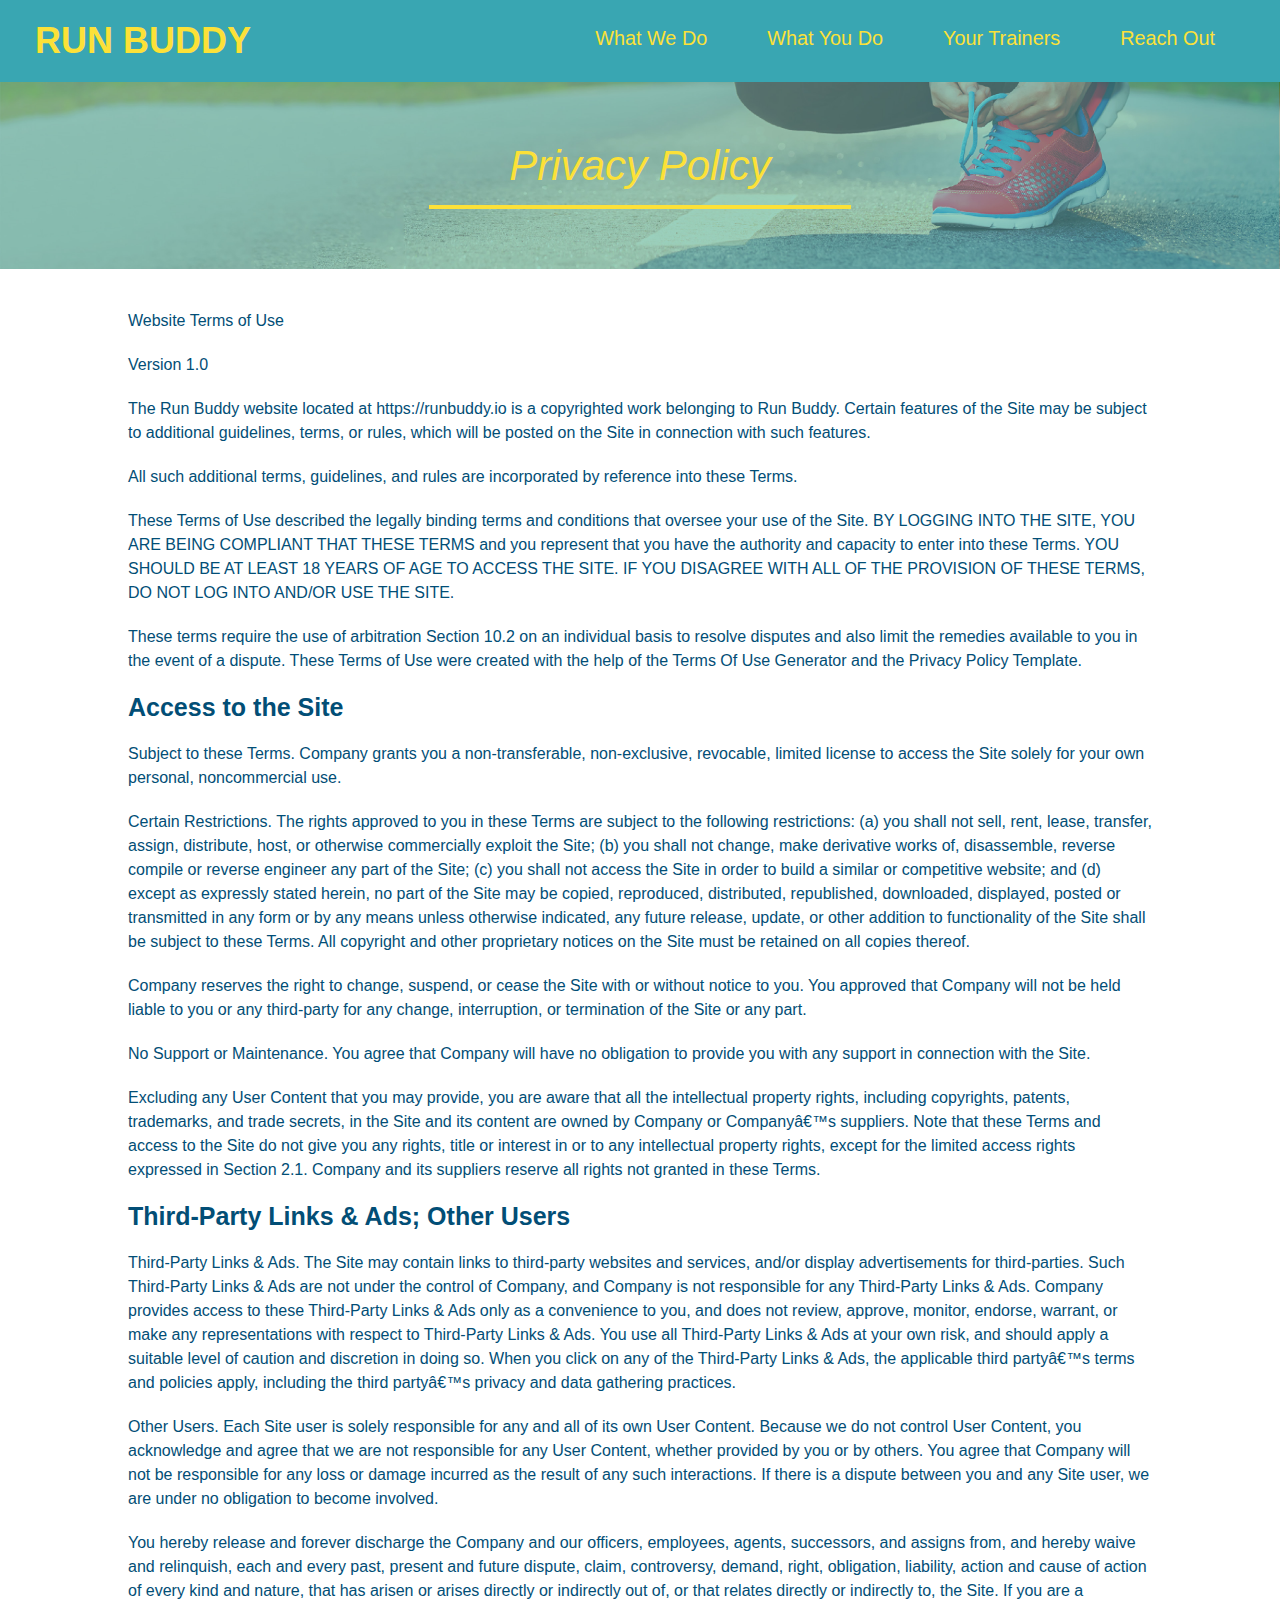
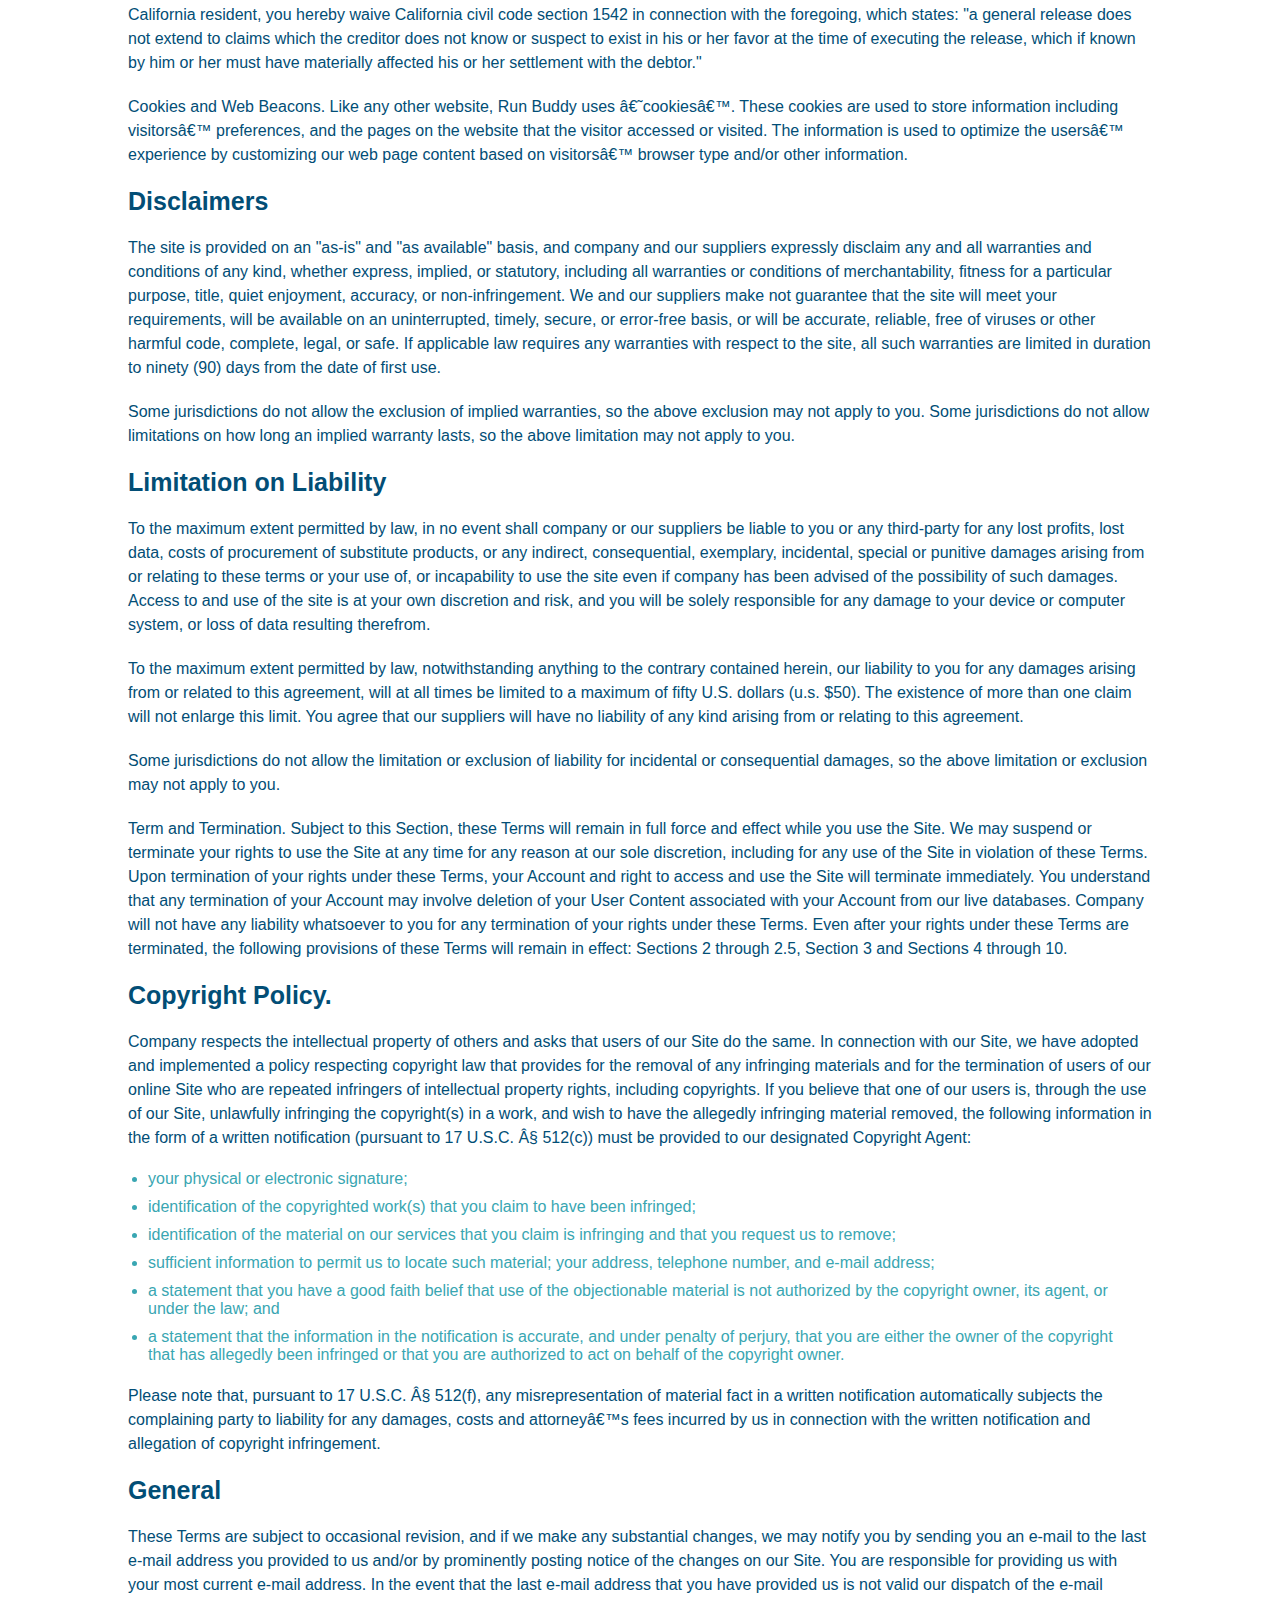
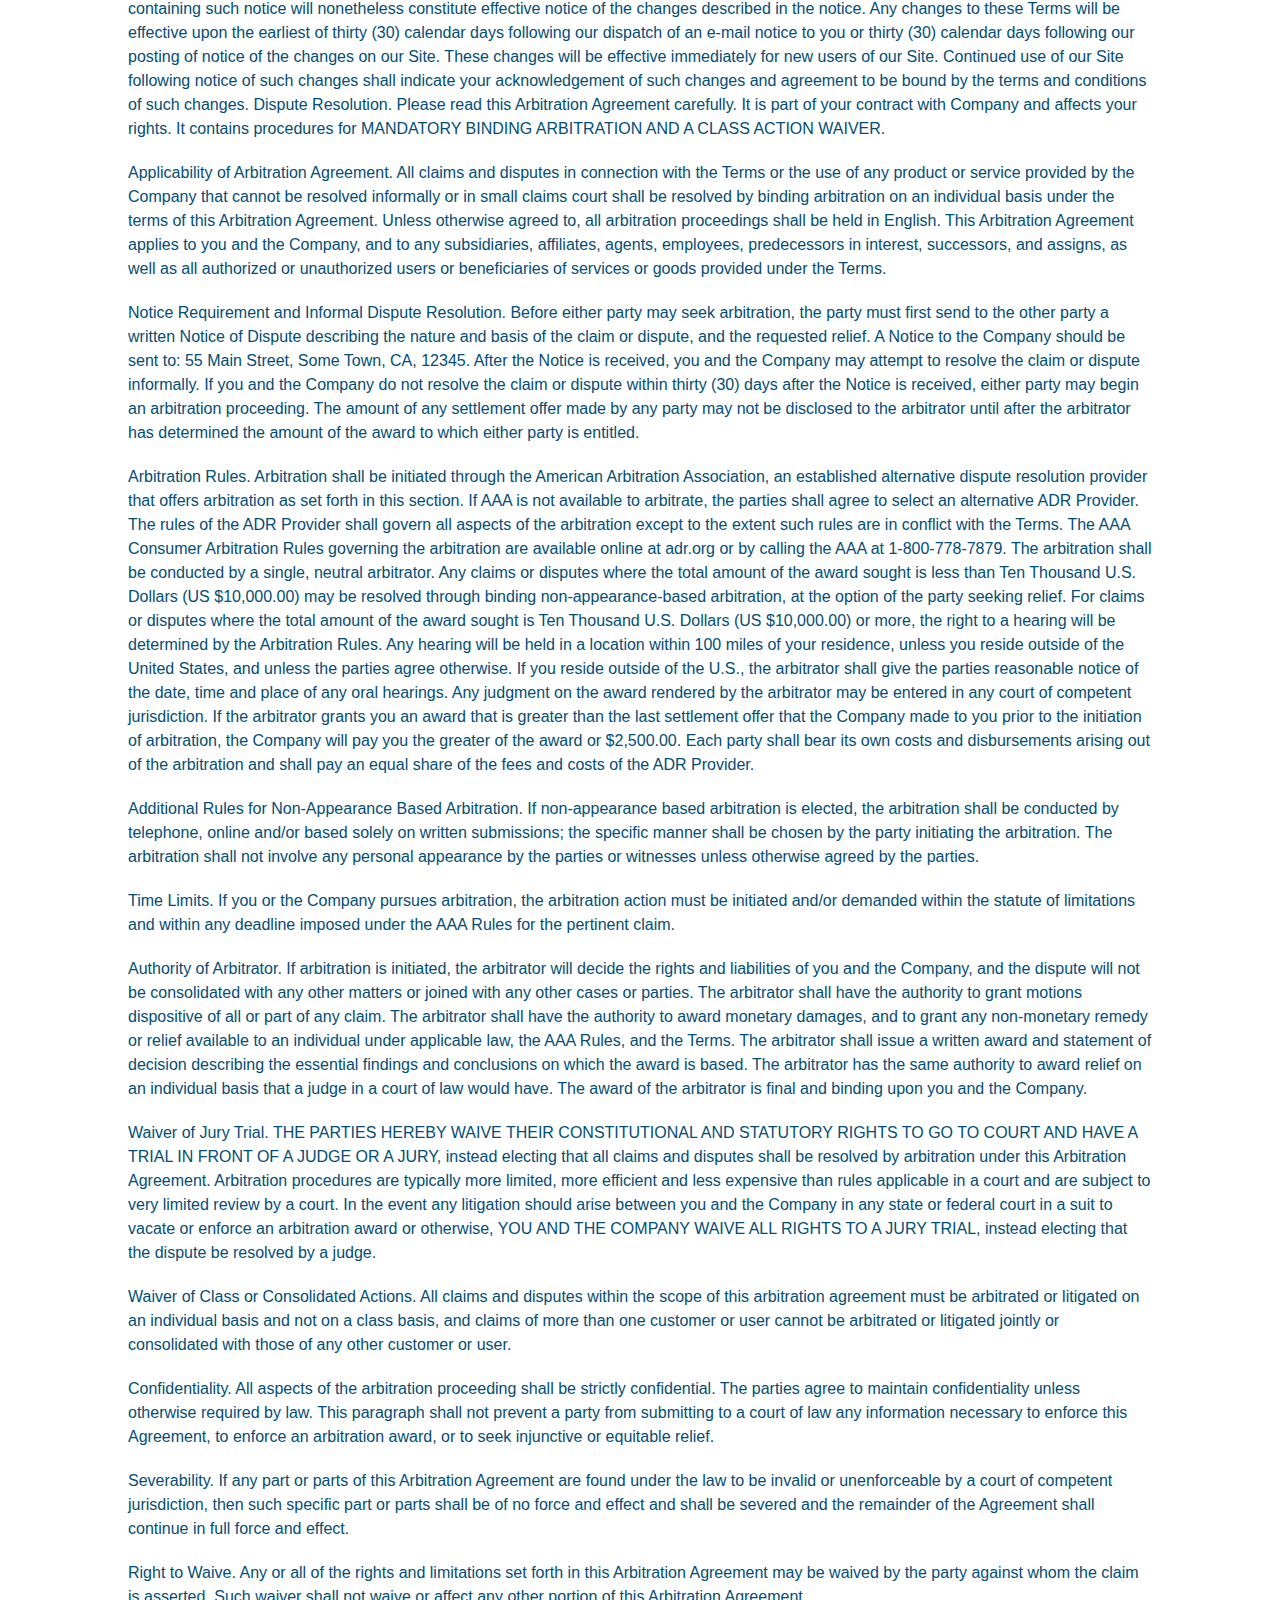
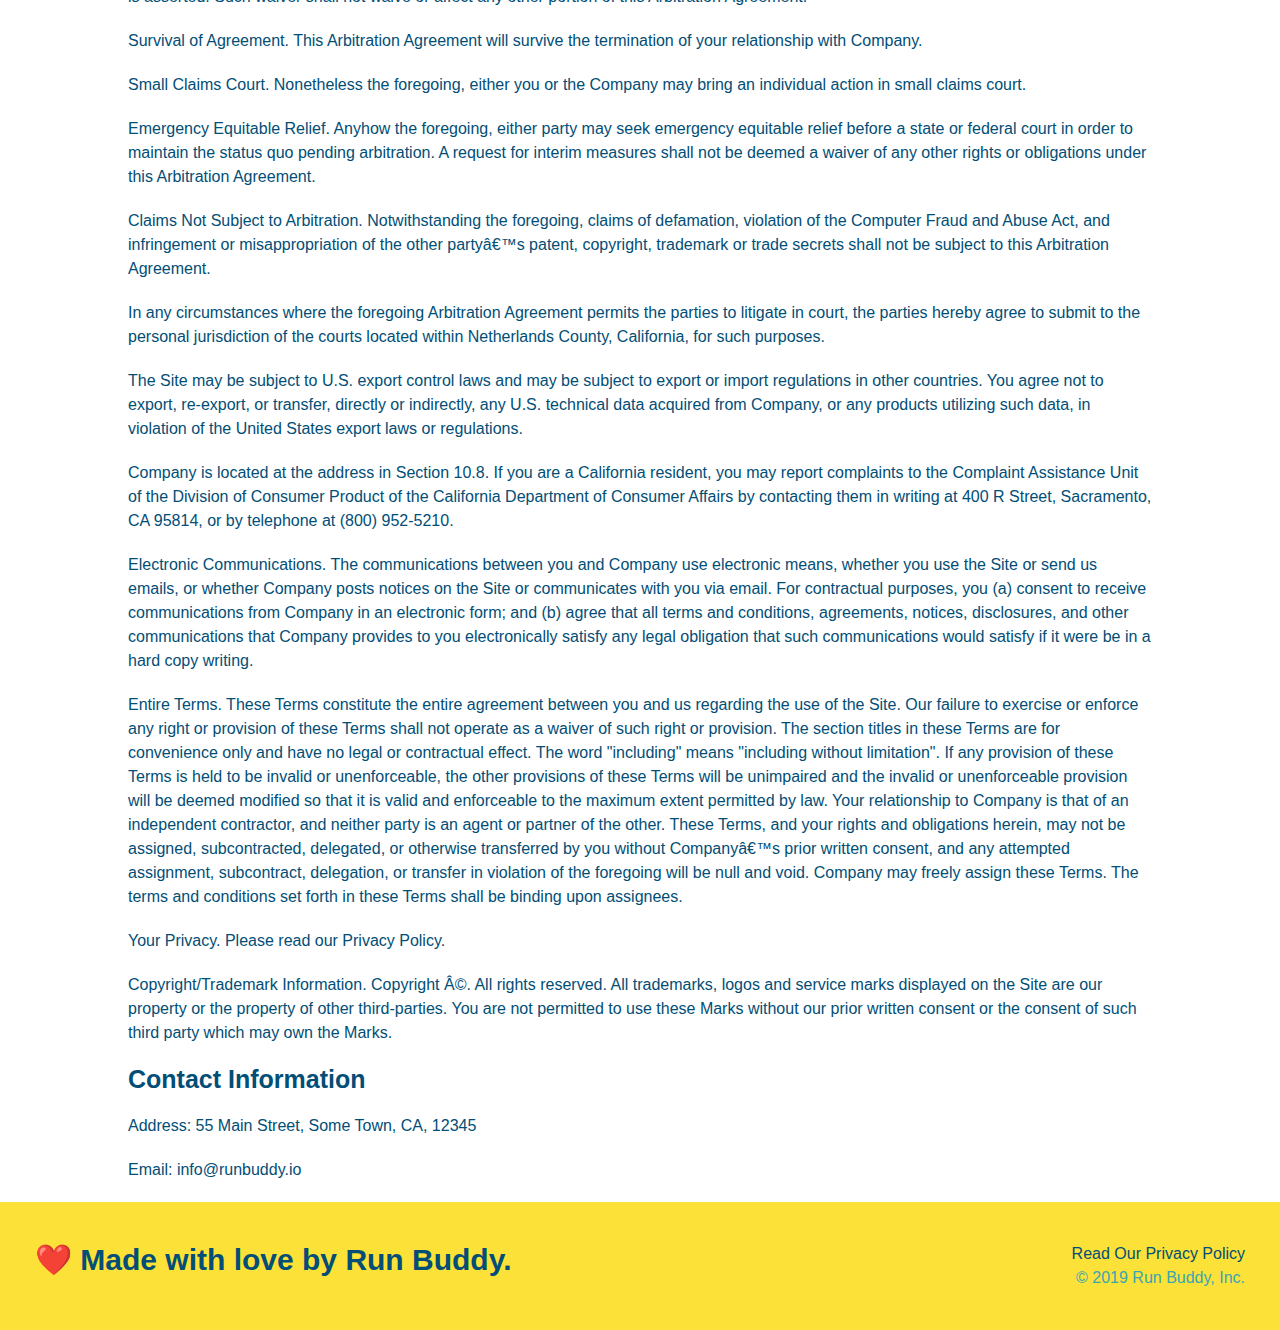
==== commit 12681d32: "save changes in privacy policy" ====
--- a/privacy-policy.html
+++ b/privacy-policy.html
@@ -2,7 +2,7 @@
 <html lang="en">
     <head>
         <meta charset="UTF-8" />
-        <meta name="viewport" content="width=device-width, initial-scale=1.0" />
+        <!-- <meta name="viewport" content="width=device-width, initial-scale=1.0" /> -->
         <title>Privacy Policy - Run Buddy</title>
         <link rel="stylesheet" href="./assets/css/style.css" />
         <link rel="stylesheet" href="./assets/css/secondary-styles.css" />
--- a/assets/css/style.css
+++ b/assets/css/style.css
@@ -12,6 +12,9 @@
 header {
     padding: 20px 35px;
     background-color: #39a6b2;
+    display: flex;
+    justify-content: space-between;
+    flex-wrap: wrap;
 }
 
 header h1 {
@@ -19,7 +22,6 @@
     font-size: 36px;
     color: #fce138;
     margin: 0;
-    display: inline;
 }
 
 header a {
@@ -28,35 +30,39 @@
 }
 
 header nav {
-    float: right;
     margin: 7px 0;
 }
 
-header nav ul li {
-    display: inline;
+header nav ul {
+    display: flex;
+    flex-wrap: wrap;
+    justify-content: space-between;
+    align-items: center;
+    list-style: none;
 }
 
 header nav ul li a {
-    padding: 10px 15px;
+    margin: 0 30px;
     font-weight: lighter;
-    font-size: 22px;
+    font-size: 1.55vw;
 }
 
 footer {
     background: #fce138;
     width: 100%;
     padding: 40px 35px;
+    display: flex;
+    justify-content: space-between;
+    flex-wrap: wrap;
 }
 
 footer h2 {
-    display: inline;
     color: #024e76;
     font-size: 30px;
     margin: 0;
 }
 
 footer div {
-    float: right;
     line-height: 1.5;
     text-align: right;
 }
@@ -72,22 +78,35 @@
 /* Hero Style Start */
 .hero {
     background-image: url("../images/hero-bg.jpg");
-    height: 600px;
     background-size: cover;
     background-position: center;
-    position: relative;
-    align-items: flex-start;
+    display: flex;
+    justify-content: center;
+    flex-wrap: wrap;
+}
+
+.hero-cta {
+    width: 35%;
+    text-align: right;
+    margin: 3.5%;
+    color: #fff;
+    font-size: 18px;
+    line-height: 1.3;
+}
+
+.hero-cta h2 {
+    font-style: italic;
+    font-size: 55px;
+    color: #fce138;
 }
 
 .hero-form {
     color: #024e76;
     padding: 20px;
-    width: 500px;
     background-color: #fce138;
     border: solid 3px #024e76;
-    position: absolute;
-    bottom: 120px;
-    right: 140px;
+    width: 40%;
+    margin: 3.5%;
 }
 
 .hero-form h3 {
@@ -118,10 +137,6 @@
 }
 
 /* Hero Style End */
-
-.intro {
-    text-align: center;
-}
 
 .intro p {
     line-height: 1.7;
@@ -129,20 +144,21 @@
     width: 80%;
     font-size: 20px;
     margin: 0 auto;
+    text-align: center;
 }
 
 .steps {
-    text-align: center;
     background: #fce138;
 }
 
 .section-title {
     font-size: 55px;
     color: #024e76;
-    margin-bottom: 35px;
-    padding: 0 100px 20px 100px;
-    display: inline-block;
     border-bottom: 3px solid;
+    padding-bottom: 20px;
+    text-align: center;
+    margin: 0 auto 35px auto;
+    width: 50%;
 }
 
 .primary-border {
@@ -153,81 +169,95 @@
     border-color: #39a6b2;
 }
 
-.steps div {
-    margin-bottom: 80px;
-}
-
-.steps img {
-    width: 15%;
-    margin: 10px 0;
-}
-
-.steps h3 {
+.step {
+    margin: 50px auto;
+    padding-bottom: 50px;
+    width: 80%;
+    border-bottom: 1px solid #39a6b2;
+    display: flex;
+    flex-wrap: wrap;
+    align-items: center;
+    justify-content: space-between;
+}
+
+.step h3 {
     color: #024e76;
     font-size: 46px;
-    margin-top: 10px;
-}
-
-.steps p {
+    flex: 1 30%;
+}
+
+.step-info {
+    flex: 2 70%;
+    display: flex;
+    flex-wrap: wrap;
+    align-items: center;
+}
+
+.step-img {
+    flex: 1 12%;
+    margin-right: 20px;
+}
+
+.step-img img {
+    max-width: 100%;
+}
+
+.step-text {
+    flex: 12;
+}
+
+.step-text p {
     color: #39a6b2;
-    font-size: 23px;
-}
-
-.steps span {
-    font-size: 38px;
+    font-size: 18px;
+}
+
+.step-text h4 {
+    font-size: 26px;
+    line-height: 1.5;
+    color: #024e76;
 }
 
 /* Trainers section */
 .trainers {
-    text-align: center;
+    width: 100%;
+    margin: 0 auto;
+    display: flex;
+    flex-wrap: wrap;
+    justify-content: space-around;
 }
 
 .trainer {
-    width: 900px;
-    margin: 0 auto 30px auto;
+    margin:  20px;
     background: #024e76;
     color: #fce138;
-    overflow: auto;
+    flex: 1;
 }
 
 .trainer img {
-    width: 35%;
-    float: left;
+    width: 100%;
 }
 
 .trainer-bio {
-    padding: 35px;
-    float: left;
-    width: 65%;
-}
-
-.text-left {
-    text-align: left;
-}
-
-.text-right {
-    text-align: right;
+    padding: 25px;
+    line-height: 1.3;
 }
 
 .trainer-bio h3 {
-    font-size: 32px;
-    margin-bottom: 8px;
+    font-size: 28px;
 }
 
 .trainer-bio h4 {
     font-weight: lighter;
-    font-size: 26px;
-    margin-bottom: 25px;
+    font-size: 22px;
+    margin-bottom: 15px;
 }
 
 .trainer-bio p {
     font-size: 17px;
-    line-height: 1.3;
 }
 
 /* Reach Out section */
 .contact {
-    text-align: center;
     background-color: #024e76;
 }
 
@@ -235,17 +265,22 @@
     color: #fce138;
 }
 
+.contact-info {
+    display: flex;
+    justify-content: space-between;
+    flex-wrap: wrap;
+}
+
+.contact-info > * {
+    flex: 1;
+    margin: 15px;
+}
+
 .contact-info iframe {
-    width: 400px;
     height: 400px;
 }
 
 .contact-info div {
-    width: 410px;
-    display: inline-block;
-    vertical-align: top;
-    text-align: left;
-    margin: 30px 0 0 60px;
     color: white;
 }
 
@@ -257,10 +292,43 @@
 .contact-info p, .contact-info address {
     margin: 20px 0;
     line-height: 1.5;
-    font-size: 20px;
+    font-size: 16px;
     font-style: normal;
 }
 
 .contact-info a {
     color: #fce138;
+}
+
+.contact-form input, .contact-form textarea {
+    border: 1px solid #024e76;
+    display: block;
+    padding: 7px 15px;
+    font-size: 16px;
+    color: #024e76;
+    width: 100%;
+    margin-bottom: 15px;
+    margin-top: 5px;
+}
+
+.contact-form button {
+    width: 100%;
+    border: none;
+    background: #fce138;
+    color: #024e76;
+    text-align: center;
+    padding: 15px 0;
+    font-size: 16px;
+}
+
+.text-left {
+    text-align: left;
+}
+
+.text-right {
+    text-align: right;
+}
+
+.flex-row {
+    display: flex;
 }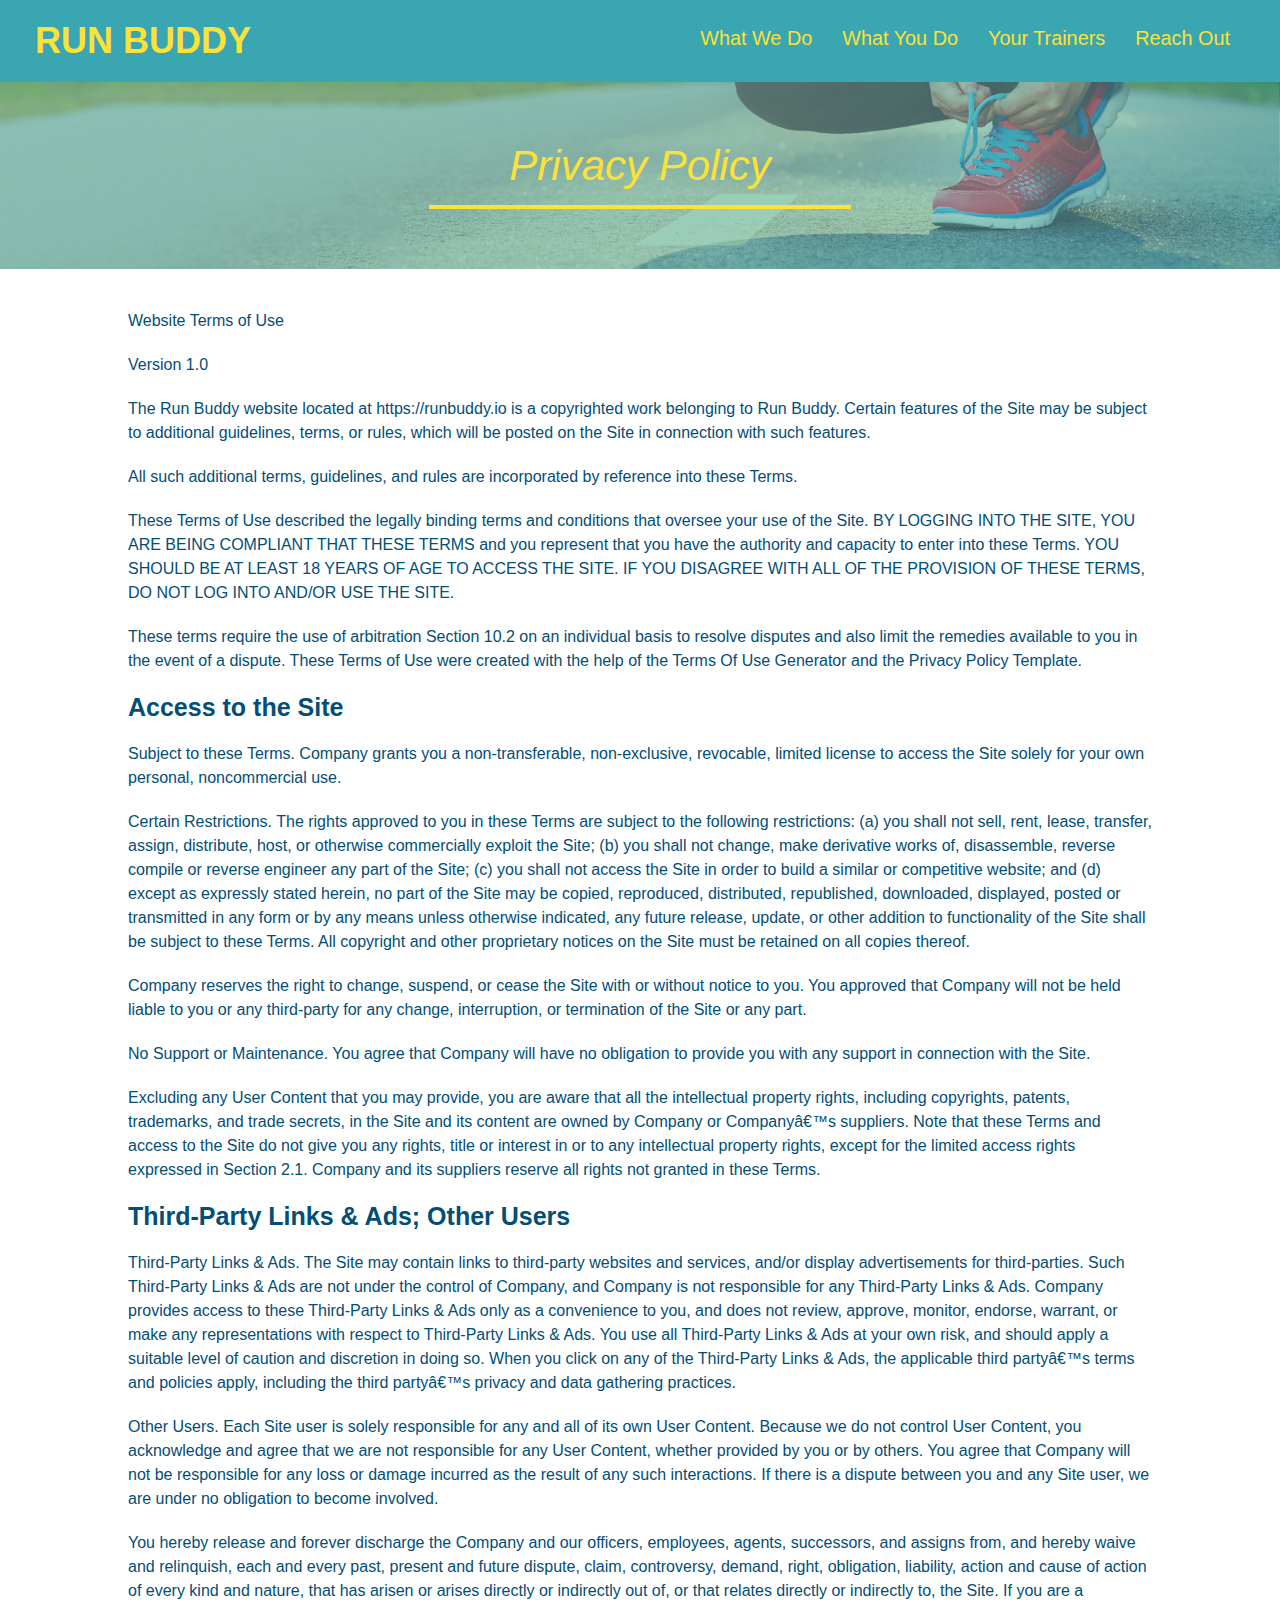
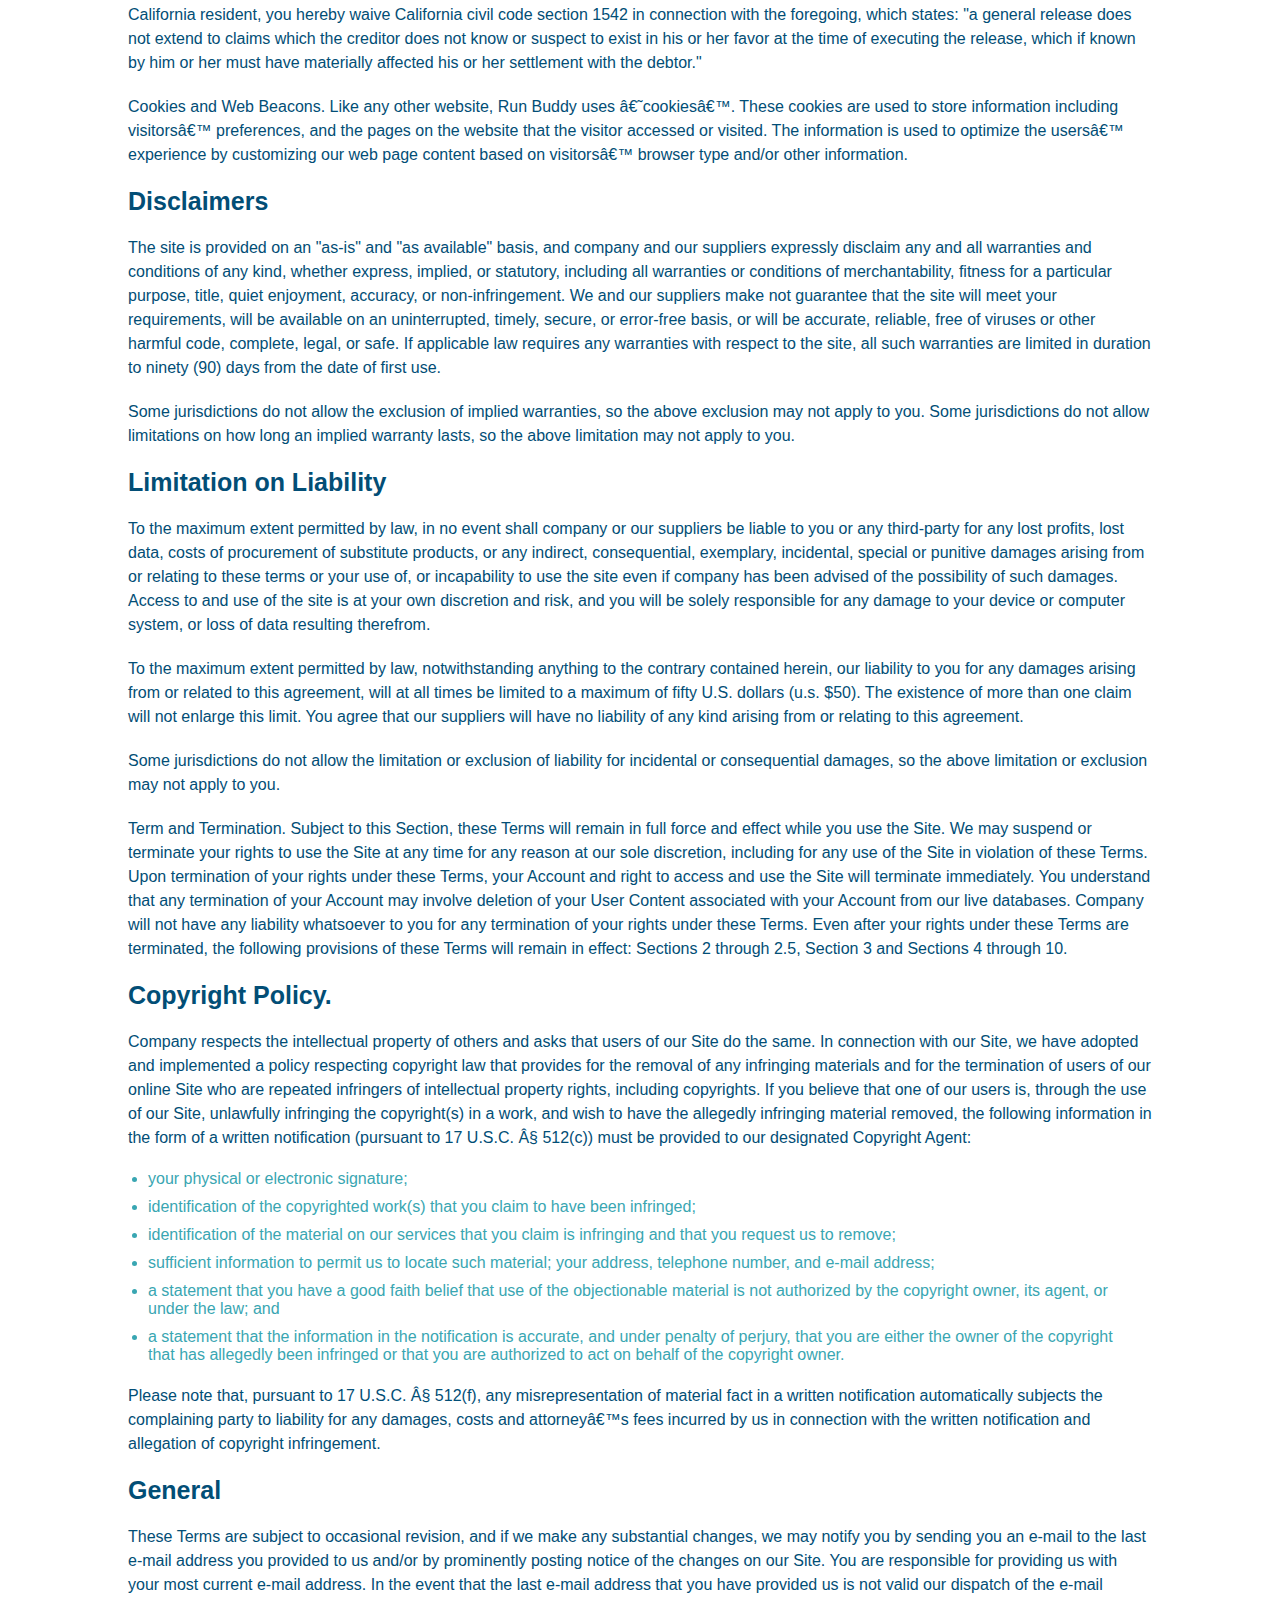
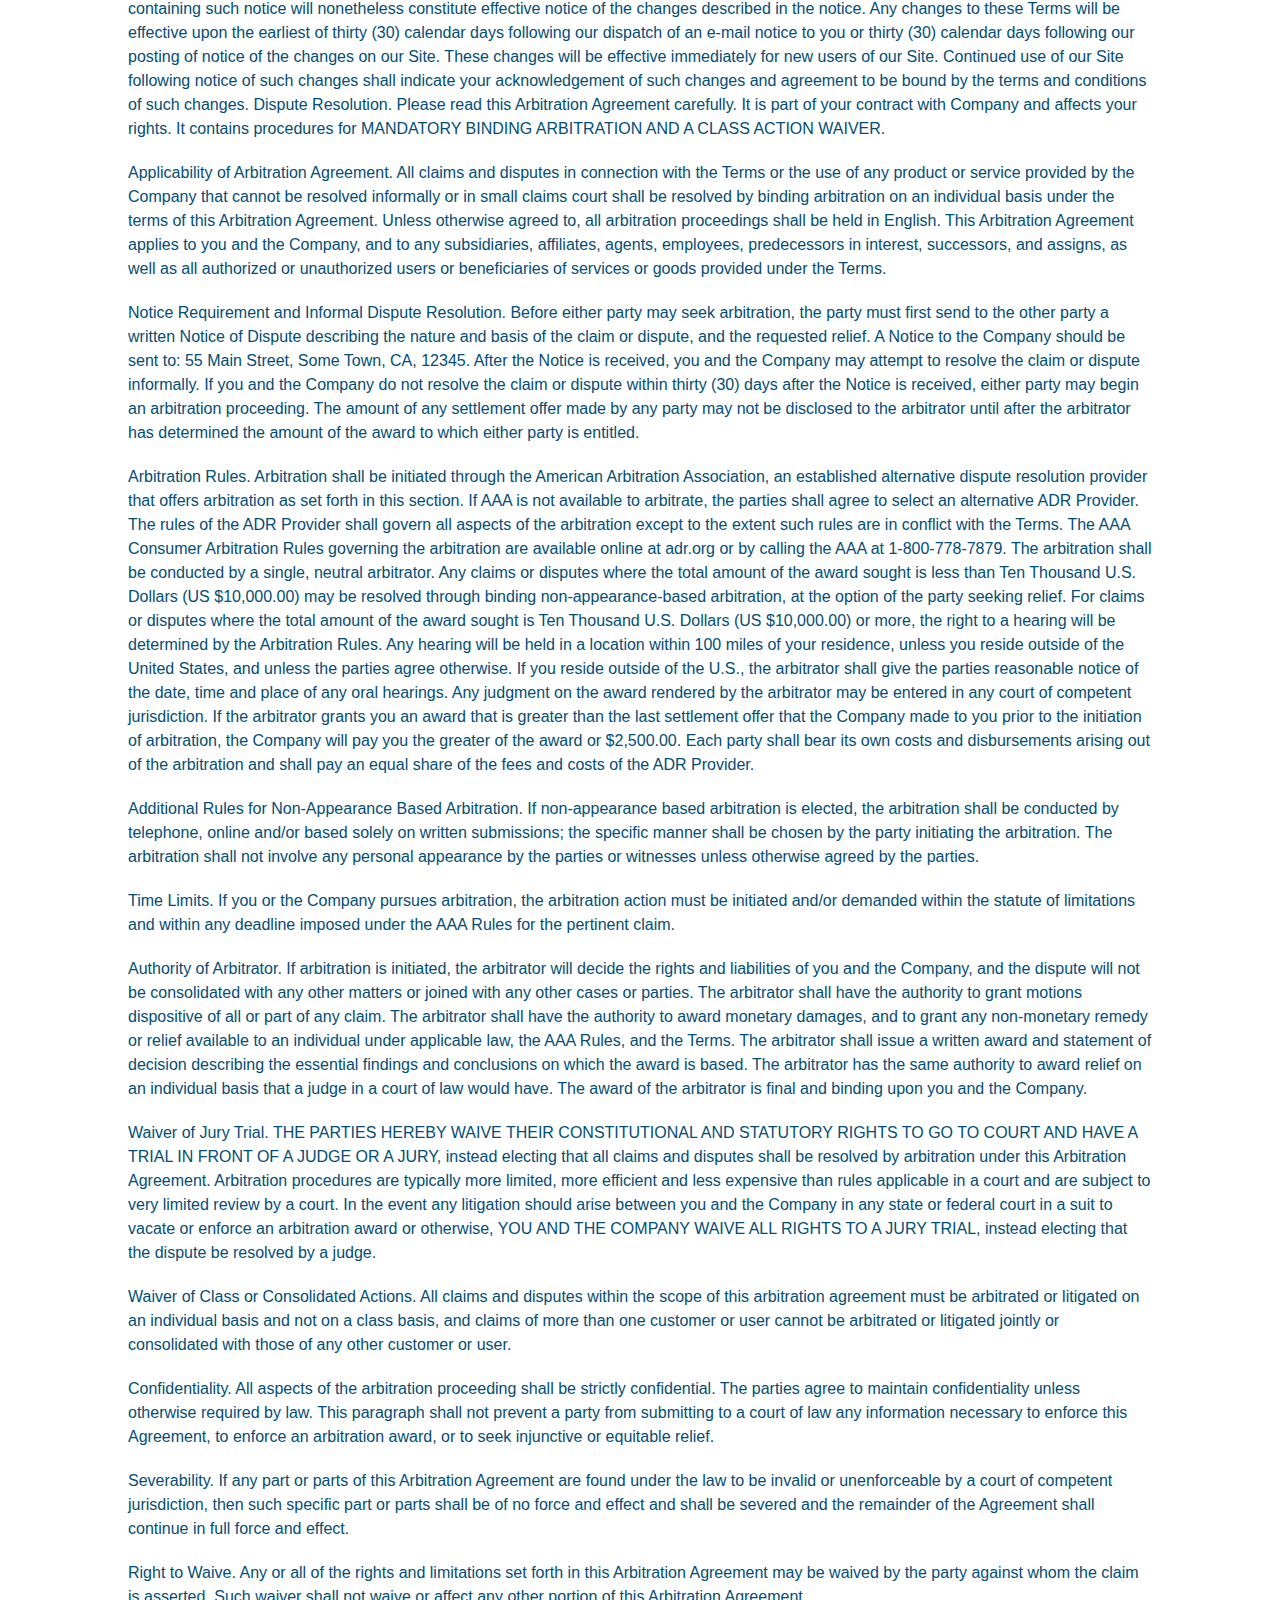
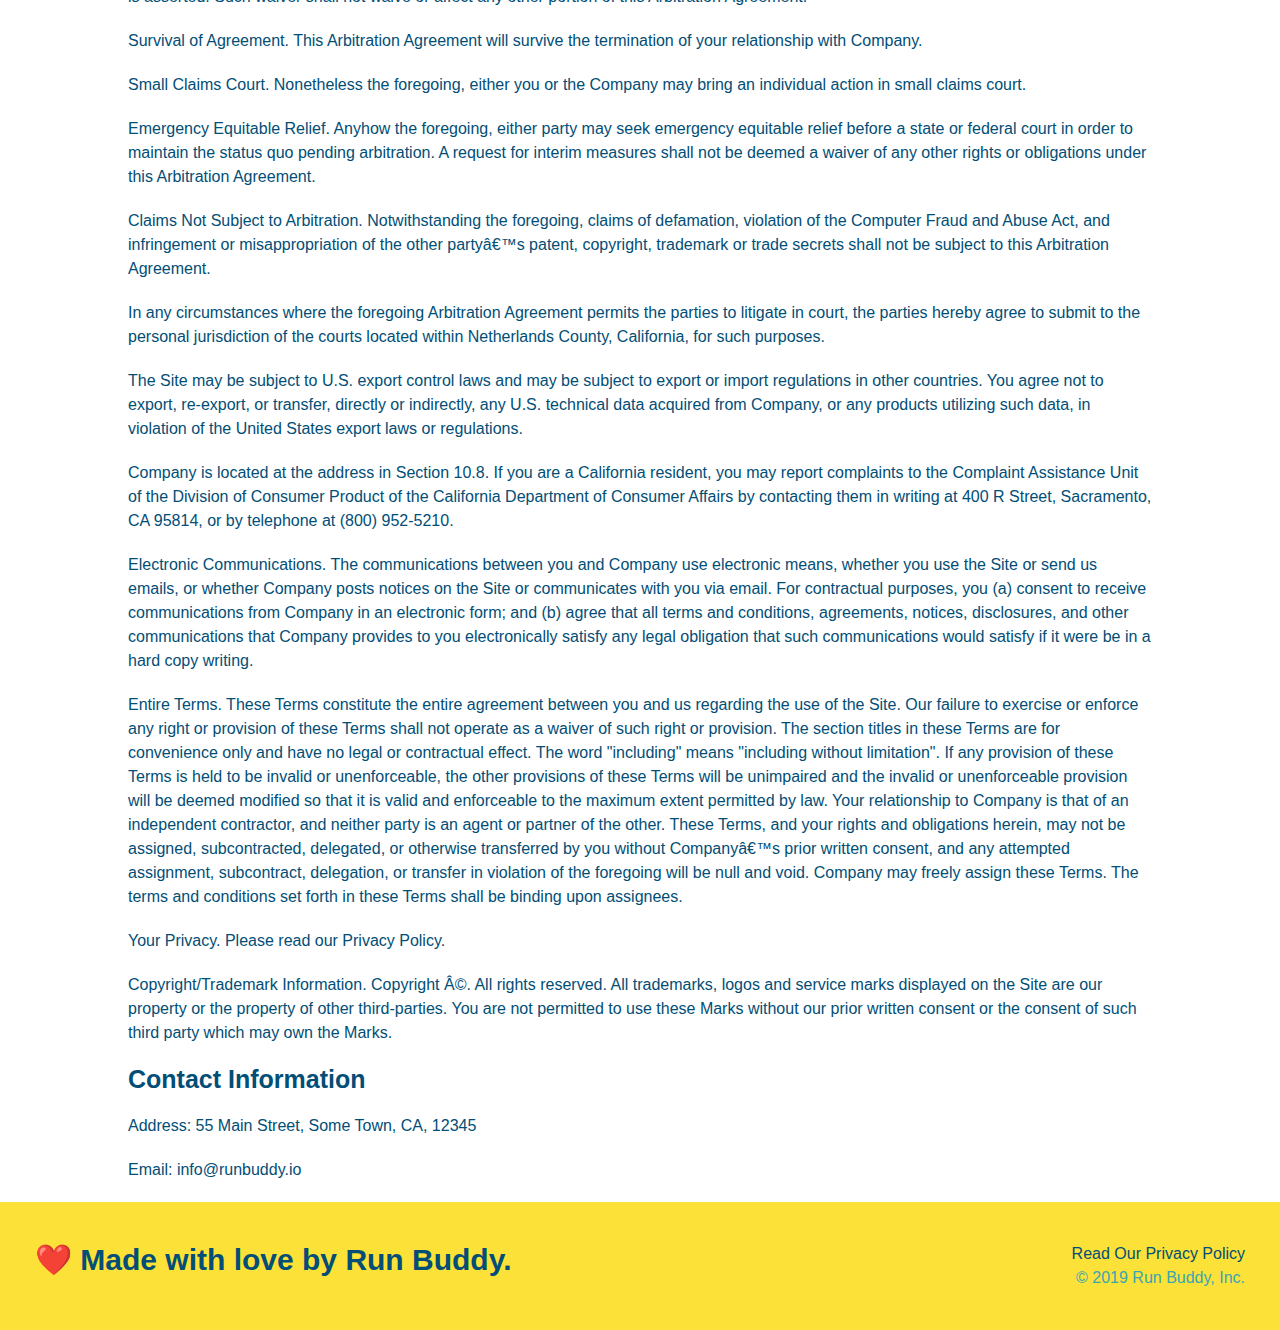
==== commit 9278cec4: "accept incoming changes" ====
--- a/privacy-policy.html
+++ b/privacy-policy.html
@@ -2,7 +2,7 @@
 <html lang="en">
     <head>
         <meta charset="UTF-8" />
-        <!-- <meta name="viewport" content="width=device-width, initial-scale=1.0" /> -->
+        <meta name="viewport" content="width=device-width, initial-scale=1.0" />
         <title>Privacy Policy - Run Buddy</title>
         <link rel="stylesheet" href="./assets/css/style.css" />
         <link rel="stylesheet" href="./assets/css/secondary-styles.css" />
--- a/assets/css/style.css
+++ b/assets/css/style.css
@@ -42,7 +42,7 @@
 }
 
 header nav ul li a {
-    margin: 0 30px;
+    padding: 10px 15px;
     font-weight: lighter;
     font-size: 1.55vw;
 }
